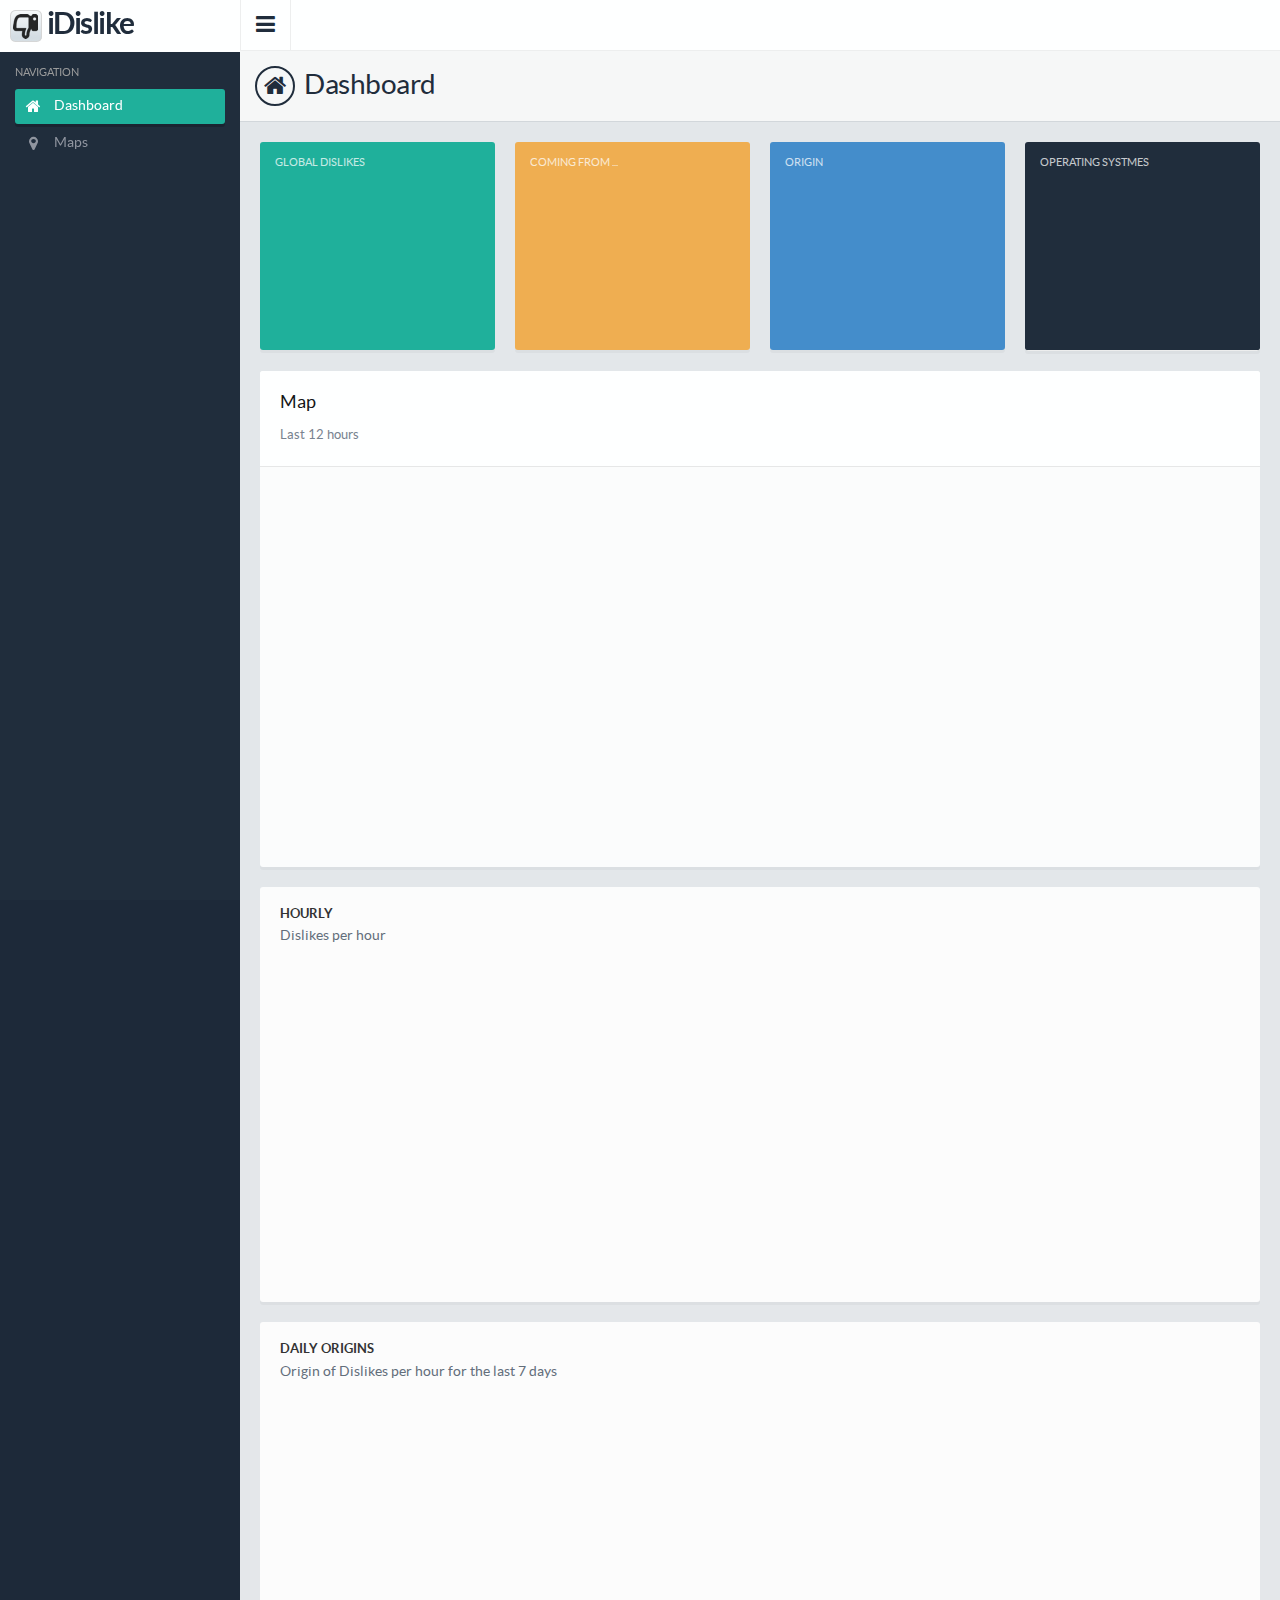
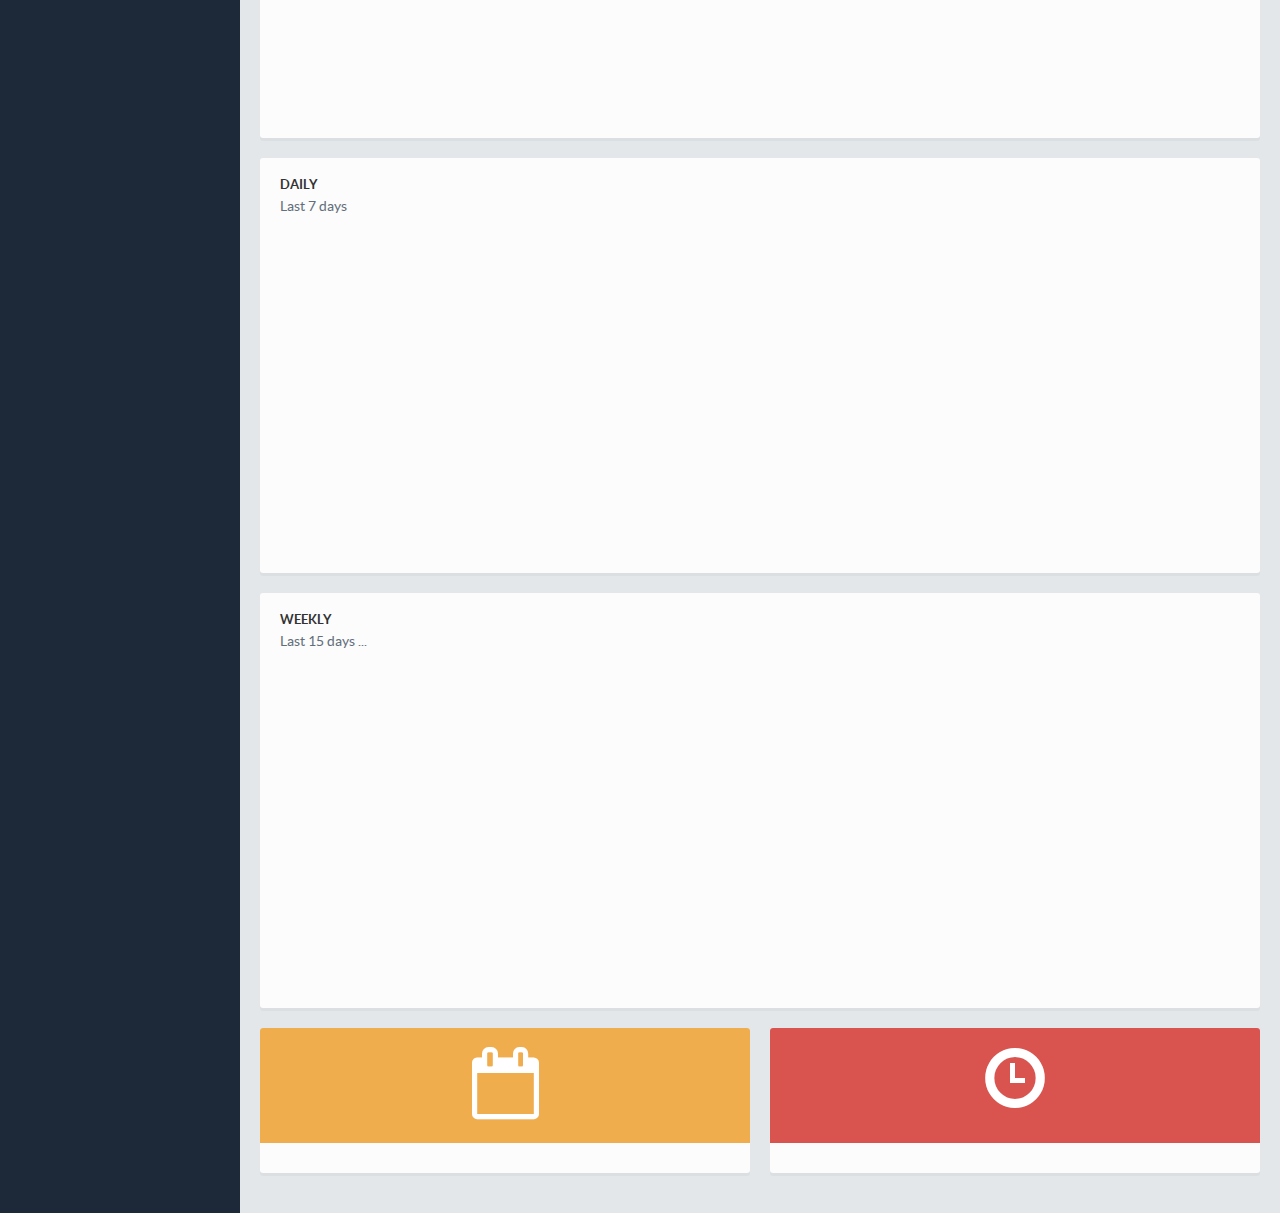
==== index.html @ c97cfef7 "init project from existing version" ====
<!DOCTYPE html>
<html lang="en">
<head>
  <meta charset="utf-8">
  <meta name="viewport" content="width=device-width, initial-scale=1.0, maximum-scale=1.0">
    <meta http-equiv="Expires" content="Tue, 01 Jan 2000 12:12:12 GMT">
    <meta http-equiv="Pragma" content="no-cache">
    <meta name="description" content="disklike bookmarklet"/>
    <meta name="keywords"
          content="blueminds, hatem zidi, freelance, @tom_z, facebook, dislike, bookmarklet"/>
    <meta http-equiv="Content-Type" content="text/html;charset=utf-8"/>
    <meta name="author" content="hatem zidi, hatem.zidi@gmail.com"/>
  <link rel="shortcut icon" href="/favicon.ico" type="image/ico">

  <title>iDislike Admin</title>

  <link href="css/style.default.css" rel="stylesheet">
  <link href="css/jquery.datatables.css" rel="stylesheet">
  <link href="css/sunriseSunset.css" rel="stylesheet">
  <link href="css/custom.css" rel="stylesheet">
  <link rel="stylesheet" href="http://cdn.oesmith.co.uk/morris-0.4.3.min.css">

  <!-- HTML5 shim and Respond.js IE8 support of HTML5 elements and media queries -->
  <!--[if lt IE 9]>
  <script src="js/html5shiv.js"></script>
  <script src="js/respond.min.js"></script>
  <![endif]-->
</head>

<body>

<!-- Preloader -->
<div id="preloader">
    <div id="status"><i class="fa fa-spinner fa-spin"></i></div>
</div>

<section>

  <div class="leftpanel">

    <div class="logopanel">
        <h1><img src="images/logo.png"/> iDislike</h1>
    </div><!-- logopanel -->

    <div class="leftpanelinner">

      <h5 class="sidebartitle">Navigation</h5>
      <ul class="nav nav-pills nav-stacked nav-bracket">
        <li class="active"><a href="index.html"><i class="fa fa-home"></i> <span>Dashboard</span></a></li>
        <li><a href="maps.html"><i class="fa fa-map-marker"></i> <span>Maps</span></a></li>
      </ul>

    </div><!-- leftpanelinner -->
  </div><!-- leftpanel -->

  <div class="mainpanel">

    <div class="headerbar">

      <a class="menutoggle"><i class="fa fa-bars"></i></a>

    </div><!-- headerbar -->

    <div class="pageheader">
      <h2><i class="fa fa-home"></i> Dashboard</h2>
    </div>

    <div class="contentpanel">

      <div class="row">

        <div class="col-sm-6 col-md-3">
          <div class="panel panel-success panel-stat">
            <div class="panel-heading">
              <div class="stat">
                <div class="row">
                  <div class="col-xs-12">
                      <small class="stat-label">Global Dislikes</small>
                    <div id="dislikes" class="counter"></div>
                  </div>
                </div><!-- row -->
              </div><!-- stat -->
            </div><!-- panel-heading -->
          </div><!-- panel -->
        </div><!-- col-sm-6 -->

        <div class="col-sm-6 col-md-3">
          <div class="panel panel-warning panel-stat">
            <div class="panel-heading">
              <div class="stat">
                <div class="row">
                  <div class="col-xs-12">
                      <small class="stat-label">Coming from ...</small>
                    <div id="referrers" class="counter"></div>
                  </div>
                </div><!-- row -->
              </div><!-- stat -->

            </div><!-- panel-heading -->
          </div><!-- panel -->
        </div><!-- col-sm-6 -->

       <!-- <div class="col-sm-6 col-md-3">
          <div class="panel panel-primary panel-stat">
            <div class="panel-heading">

              <div class="stat">
                <div class="row">
                  <div class="col-xs-12">
                      <small class="stat-label">Browsers</small>
                      <div id="browsers" class="counter"></div>
                  </div>
                </div>&lt;!&ndash; row &ndash;&gt;

              </div>&lt;!&ndash; stat &ndash;&gt;

            </div>&lt;!&ndash; panel-heading &ndash;&gt;
          </div>&lt;!&ndash; panel &ndash;&gt;
        </div>&lt;!&ndash; col-sm-6 &ndash;&gt;-->

        <div class="col-sm-6 col-md-3">
          <div class="panel panel-primary panel-stat">
            <div class="panel-heading">

              <div class="stat">
                <div class="row">
                  <div class="col-xs-12">
                    <small class="stat-label">Origin</small>
                    <div id="origins" class="counter"></div>
                  </div>
                </div><!-- row -->

              </div><!-- stat -->

            </div><!-- panel-heading -->
          </div><!-- panel -->
        </div><!-- col-sm-6 -->


        <div class="col-sm-6 col-md-3">
          <div class="panel panel-dark panel-stat">
            <div class="panel-heading">

              <div class="stat">
                <div class="row">
                  <div class="col-xs-12">
                    <small class="stat-label">Operating Systmes</small>
                      <div id="os" class="counter"></div>
                  </div>
                </div><!-- row -->

              </div><!-- stat -->

            </div><!-- panel-heading -->
          </div><!-- panel -->
        </div><!-- col-sm-6 -->
      </div><!-- row -->


      <div class="row">
        <div class="col-sm-12 col-md-12 hidden-xs">
            <div class="panel panel-default">
                <div class="panel-heading">
                    <h4 class="panel-title">Map</h4>
                    <p class="mb15">Last 12 hours</p>
                </div><!-- panel-heading -->
                <div class="panel-body map">
                    <div class="row">
                        <div class="col-md-12">
                            <div id="gmap-marker" style="height: 400px"></div>
                        </div><!-- col-md-12 -->
                    </div><!-- row -->
                </div><!-- panel-body -->
            </div><!-- panel -->
        </div><!-- col-sm-12 -->
      </div><!-- row -->

      <div class="row">
        <div class="col-sm-12 col-md-12">
          <div class="panel panel-default">
            <div class="panel-body">
              <div class="row">
                <div class="col-sm-12">
                  <h5 class="subtitle mb5">Hourly</h5>
                  <p class="mb15">Dislikes per hour</p>
                  <div id="hourly" style="width: 100%; height: 300px; margin-bottom: 20px"></div>
                </div><!-- col-sm-12 -->
              </div><!-- row -->
            </div><!-- panel-body -->
          </div><!-- panel -->
        </div><!-- col-sm-9 -->
      </div><!-- row -->


      <div class="row">
        <div class="col-sm-12 col-md-12">
          <div class="panel panel-default">
            <div class="panel-body">
              <div class="row">
                <div class="col-sm-12">
                  <h5 class="subtitle mb5">Daily Origins</h5>
                  <p class="mb15">Origin of Dislikes per hour for the last 7 days</p>
                  <div id="origins_daily" style="width: 100%; height: 300px; margin-bottom: 20px"></div>
                </div><!-- col-sm-12 -->
              </div><!-- row -->
            </div><!-- panel-body -->
          </div><!-- panel -->
        </div><!-- col-sm-9 -->
      </div><!-- row -->

      <div class="row">
        <div class="col-sm-12 col-md-12">
          <div class="panel panel-default">
            <div class="panel-body">
              <div class="row">
                <div class="col-sm-12">
                  <h5 class="subtitle mb5">Daily</h5>
                  <p class="mb15">Last 7 days</p>
                  <div id="daily" style="width: 100%; height: 300px; margin-bottom: 20px"></div>
                </div><!-- col-sm-12 -->
              </div><!-- row -->
            </div><!-- panel-body -->
          </div><!-- panel -->
        </div><!-- col-sm-9 -->
      </div><!-- row -->

      <div class="row">
          <div class="col-sm-12 col-md-12">
              <div class="panel panel-default">
                  <div class="panel-body">
                      <div class="row">
                          <div class="col-sm-12">
                              <h5 class="subtitle mb5">Weekly</h5>
                              <p class="mb15">Last 15 days ...</p>
                              <div id="weekly" style="width: 100%; height: 300px; margin-bottom: 20px"></div>
                          </div><!-- col-sm-12 -->
                      </div><!-- row -->
                  </div><!-- panel-body -->
              </div><!-- panel -->
          </div><!-- col-sm-9 -->
      </div><!-- row -->



      <div class="row">
          <div class="col-lg-12">
          <div class="row">
            <div class="col-xs-6">
              <div class="panel panel-warning panel-alt widget-today">
                <div class="panel-heading text-center">
                  <i class="fa fa-calendar-o"></i>
                </div>
                <div class="panel-body text-center">
                  <h3 class="today date"></h3>
                </div><!-- panel-body -->
              </div><!-- panel -->
            </div>

            <div class="col-xs-6">
              <div class="panel panel-danger panel-alt widget-time">
                <div class="panel-heading text-center">
                  <i class="glyphicon glyphicon-time"></i>
                </div>
                <div class="panel-body text-center">
                  <h3 class="today time"></h3>
                </div><!-- panel-body -->
              </div><!-- panel -->
            </div>
          </div>
        </div><!-- col-sm-6 -->

      </div>

    </div><!-- contentpanel -->

  </div><!-- mainpanel -->

</section>


<script src="js/jquery-1.10.2.min.js"></script>
<script src="js/jquery-migrate-1.2.1.min.js"></script>
<script src="js/bootstrap.min.js"></script>
<script src="js/modernizr.min.js"></script>
<script src="js/jquery.sparkline.min.js"></script>
<script src="js/toggles.min.js"></script>
<script src="js/retina.min.js"></script>
<script src="js/jquery.cookies.js"></script>

<script src="js/flot/flot.min.js"></script>
<script src="js/flot/flot.resize.min.js"></script>
<script src="js/morris.min.js"></script>
<script src="js/raphael-2.1.0.min.js"></script>

<script src="js/jquery.datatables.min.js"></script>
<script src="js/chosen.jquery.min.js"></script>

<script type="text/javascript" src="http://maps.google.com/maps/api/js?v=3.exp&sensor=true"></script>
<script src="js/jquery.ui.map.full.min.js"></script>
<script src="js/sunriseSunset/SunriseSunset.js"></script>
<script src="js/sunriseSunset/SunriseSunsetLayer.js"></script>

<script src="js/moment.min.js"></script>


<script src="js/backend.js"></script>
<script src="js/custom.js"></script>
<script> getMap(true) </script>
<!--<script src="js/dashboard.js"></script>-->


</body>
</html>
---- css/style.default.css ----
/*
Created by: @themepixels
URL: http://themepixels.com/
*/

@import url('bootstrap.min.css');
@import url('bootstrap-override.css');
@import url('jquery-ui-1.10.3.css');
@import url('font-awesome.min.css');
@import url('animate.min.css');
@import url('animate.delay.css');
@import url('toggles.css');
@import url('chosen.css');
@import url('lato.css');

body {
   background: #1d2939;
   font-family: 'LatoRegular', 'Lucida Grande', 'Lucida Sans Unicode', Helvetica, sans-serif !important;
   line-height: 21px;
   color: #636e7b;
   overflow: hidden;
}

body.notfound,
body.signin {
   background: #e4e7ea;
}

input,select,textarea {
   font-family: 'LatoRegular', 'Lucida Grande', 'Lucida Sans Unicode', Helvetica, sans-serif !important;
	color: #636e7b;
}

a:focus, a:active { outline: none; }

h1,h2,h3,h4,h5 {
   font-family: 'LatoRegular', 'Lucida Grande', 'Lucida Sans Unicode', Helvetica, sans-serif;
}

strong {
	font-family: 'LatoBold';
	font-weight: normal;
}

/* preloader */
#preloader {
   position: fixed;
   top: 0;
   left: 0;
   width: 100%;
   height: 100%;
   background-color: #e4e7ea; 
   z-index: 10000; 
}

#status {
   width: 30px;
   height: 30px;
   position: absolute;
   left: 50%; 
   top: 50%;
   margin: -15px 0 0 -15px;
   font-size: 32px;
}

/* signin */




/***** HEADER PANEL *****/
/************************/

.headerbar {
   border-left: 1px solid #eee;
   background: #fff;
}

.headerbar::after {
   clear: both;
   display: block;
   content: '';
}

.menutoggle {
   float: left;
   width: 50px;
   height: 50px;
   font-size: 22px;
   padding: 14px 0 0 15px;
   cursor: pointer;
   float: left;
   color: #1d2939;
   border-right: 1px solid #eee;
   -moz-transition: all 0.2s ease-out 0s;
   -webkit-transition: all 0.2s ease-out 0s;
   transition: all 0.2s ease-out 0s;
}

.menutoggle:hover {
	color: #1d2939;
}

.menutoggle:hover {
	background-color: #f7f7f7;
}

.searchform input {
   width: 250px;
   background: #fff url(../images/icon-search.png) no-repeat 95% center;
   float: left;
   padding: 18px 20px;
   border: 0;
   border-right: 1px solid #eee;
   -moz-border-radius: 0;
   -webkit-border-radius: 0;
   border-radius: 0;
   height: 50px;
   font-size: 14px;
}

.searchform input:focus {
	-moz-box-shadow: none;
	-webkit-box-shadow: none;
	box-shadow: none;
	border-color: #ddd;
}

.header-right {
   float: right;
}

.headermenu {
   list-style: none;   
}

.headermenu > li {
   display: inline-block;
   float: left;
	border-left: 1px solid #eee;
	position: relative;
}

.headermenu .dropdown-toggle {
   padding: 12px 10px;
   border-color: #fff;
	background: #fff;
	-moz-border-radius: 0;
	-webkit-border-radius: 0;
	border-radius: 0;
	border: 0;
}

.headermenu .dropdown-toggle:hover,
.headermenu .dropdown-toggle:focus,
.headermenu .dropdown-toggle:active,
.headermenu .dropdown-toggle.active,
.headermenu .open .dropdown-toggle.dropdown-toggle {
   background: #f9f9f9;
   color: #333;
   -moz-box-shadow: none;
   -webkit-box-shadow: none;
   box-shadow: none;
}

.headermenu .dropdown-toggle img {
   vertical-align: middle;
   margin-right: 5px;
   width: 26px;
   -moz-border-radius: 50px;
   -webkit-border-radius: 50px;
   border-radius: 50px;
}

.headermenu .dropdown-toggle .caret {
   margin-left: 5px;
}

.headermenu .dropdown-menu {
   border: 0;
   margin-top: 0px;
	margin-right: -1px;
   -moz-border-radius: 2px 0 2px 2px;
   -webkit-border-radius: 2px 0 2px 2px;
   border-radius: 2px 0 2px 2px;
   -moz-box-shadow: 3px 3px 0 rgba(12,12,12,0.05);
   -webkit-box-shadow: 3px 3px 0 rgba(12,12,12,0.05);
   box-shadow: 3px 3px 0 rgba(12,12,12,0.05);
   padding: 5px;
}

.headermenu .dropdown-menu:after {
    border-bottom: 6px solid #1d2939;
    border-left: 6px solid transparent;
    border-right: 6px solid transparent;
    content: "";
    display: inline-block;
    right: 95px;
    position: absolute;
    top: -6px;
}

.headermenu .dropdown-menu li {
   display: block;
   margin: 0;
   float: none;
	background: none;
	padding: 15px 5px;
}

.headermenu .dropdown-menu-usermenu li {
	padding: 0;
}

.headermenu .dropdown-menu li a {
   color: #94989d;
   font-size: 13px;
   padding: 7px 10px;
   -moz-border-radius: 2px;
   -webkit-border-radius: 2px;
   border-radius: 2px;
   -moz-transition: all 0.2s ease-out 0s;
	-webkit-transition: all 0.2s ease-out 0s;
	transition: all 0.2s ease-out 0s;
}

.headermenu .dropdown-menu li a:hover {
   background: #1caf9a;
   color: #fff;
}

.headermenu .dropdown-menu li i {
   font-size: 11px;
   margin-right: 5px;
}

.headermenu .dropdown-menu-head {
   padding: 0;
   min-width: 300px;
}

.headermenu .tp-icon {
   padding: 12px 15px;
	height: 50px;
   font-size: 16px;
	background: #fff;
	color: #333;
	border-color: #fff;
	-moz-transition: all 0.2s ease-out 0s;
	-webkit-transition: all 0.2s ease-out 0s;
	transition: all 0.2s ease-out 0s;
}

.headermenu .tp-icon + .dropdown-menu:after {
	right: 17px;
}

.headermenu .chat-icon {
   border-right: 0;
}

.headermenu .dropdown-menu-usermenu {
   background: #1d2939;
	min-width: 200px;
}

.headermenu .dropdown-menu-head ul {
   border: 1px solid #ddd;
   border-top: 0;
	padding: 0 10px;
}

.headermenu .dropdown-menu-head li a {
   color: #333;
   padding: 0;
   opacity: 1;
}

.headermenu .dropdown-menu-head li a:hover {
   background: none;
   color: #428BCA;
	text-decoration: none;
}

.headermenu .btn-group {
	margin-bottom: 0;
}

.dropdown-list li {
   padding: 15px;
   overflow: hidden;
   border-bottom: 1px solid #eee;
}

.dropdown-list li:last-child {
   border-bottom: 0;
}

.dropdown-list .thumb {
   width: 36px;
   float: left;
}

.dropdown-list .thumb img {
   width: 100%;
   display: block;
   vertical-align: middle;
}

.dropdown-list .desc {
   margin-left: 45px;
   display: block;
}

.dropdown-list .desc h5 {
   font-size: 13px;
   margin-top: 7px;
}

.dropdown-list li:last-child {
	padding: 7px 5px;
}

.dropdown-list li .badge {
   float: right;
}

.user-list {
   width: 300px;
}

.gen-list li a {
   display: block;
}

.gen-list li a:hover {
   color: #333 !important;
   text-decoration: none;
}

.gen-list li .name {
	font-size: 13px;
   font-family: 'LatoBold','Lucida Grande', 'Lucida Sans Unicode', Helvetica, sans-serif;
   line-height: 21px;
   display: block;
}

.gen-list li .msg {
   font-size: 11px;
   line-height: normal;
   color: #999;
   display: block;
}


/***** LEFT PANEL *****/
/**********************/

.leftpanel {
   width: 240px;
   position: absolute;
   top: 0;
   left: 0;
}

.sticky-leftpanel {
   position: fixed;
   height: 100%;
   overflow-y: auto;
}

.logopanel {
   padding: 10px;
   background: #fff;
}

.logopanel h1 {
   font-size: 30px;
   font-family: 'LatoBold', 'Lucida Grande', 'Lucida Sans Unicode', Helvetica, sans-serif;
   letter-spacing: -1.5px;
   color: #1d2939;
	line-height: 30px;
	margin: 0;
}

.logopanel h1 span {
   color: #1caf9a;
}

.leftpanelinner {
   padding: 5px 15px;
}

.leftpanel .searchform {
   display: none;
}

.leftpanel .searchform::after {
   content: '';
   display: block;
   clear: both;
}

.leftpanel .searchform input {
   padding: 10px;
   height: auto;
   width: 100%;
   margin: 5px 0 20px 0;
   -moz-border-radius: 2px;
   -webkit-border-radius: 2px;
   border-radius: 2px;
}

.leftpanel .userlogged {
   margin: 0;
   padding: 0;
   padding-bottom: 15px;
   margin-bottom: 15px;
   border-bottom: 1px solid rgba(255,255,255,0.1);
   display: none;
}

.leftpanel .userlogged .media-object {
   width: 40px;
   -moz-border-radius: 100px;
   -webkit-border-radius: 100px;
   border-radius: 100px;
   float: left;
   border: 2px solid #1CAF9A;
   padding: 2px;
   margin-left: 2px;
}

.leftpanel .userlogged .media-body {
   margin-left: 50px;
   color: #ccc;
}

.leftpanel .userlogged .media-body h4 {
   font-size: 15px;
   margin: 0;
}

.leftpanel .userlogged .media-body span {
   font-style: italic;
   font-size: 11px;
   opacity: 0.5;
}

.sidebartitle {
   font-size: 11px;
   text-transform: uppercase;
   color: #999;
   margin-bottom: 10px;
}

.nav-bracket > li > a {
   color: #8f939e;
   padding: 7px 10px;
}

.nav-bracket > li > a:hover,
.nav-bracket > li > a:active {
   background-color: #fff;
	color: #1d2939;
	-moz-box-shadow: 0 3px 0 rgba(0,0,0,0.2);
	-webkit-box-shadow: 0 3px 0 rgba(0,0,0,0.2);
	box-shadow: 0 3px 0 rgba(0,0,0,0.2);
}

.nav-bracket > li.nav-parent > a {
   background: transparent url(../images/plus-white.png) no-repeat 96% center; 
}

.nav-bracket > li.nav-parent > a:hover {
   background-color: #fff;
	background-image: url(../images/plus.png);
}


.nav-bracket > li.nav-active > a {
   background-color: #fff;
   background-image: url(../images/minus.png);
	color: #1d2939;
	-moz-box-shadow: 0 3px 0 rgba(0,0,0,0.2);
	-webkit-box-shadow: 0 3px 0 rgba(0,0,0,0.2);
	box-shadow: 0 3px 0 rgba(0,0,0,0.2);
}

.nav-bracket > li.nav-active > a:hover {
	background-image: url(../images/minus.png);
}


.nav-bracket > li.active > a,
.nav-bracket > li.active > a:hover,
.nav-bracket > li.active > a:focus {
   background-color: #1caf9a;
   color: #fff;
}

.nav-bracket > li.active > a {
	-moz-box-shadow: 0 3px 0 rgba(0,0,0,0.2);
	-webkit-box-shadow: 0 3px 0 rgba(0,0,0,0.2);
	box-shadow: 0 3px 0 rgba(0,0,0,0.2);
}

.nav-bracket > li.nav-parent.active > a {
   background-image: url(../images/plus.png); 
}

.nav-bracket > li.nav-active.active > a {
   background-image: url(../images/minus.png); 
}

.nav-bracket > li.nav-active.active > a:hover {
   background-image: url(../images/minus.png); 
}

.nav-bracket li .fa,
.nav-bracket li .glyphicon {
   font-size: 16px;
   vertical-align: middle;
   margin-right: 10px;
   width: 16px;
   text-align: center;
}

.nav-bracket .children {
   list-style: none;
   display: none;
   margin: 5px 0;
	padding: 0;
}

.nav-bracket .children > li > a {
   color: #94989d;
   font-size: 13px;
   display: block;
   padding: 5px 20px 5px 27px;
   -moz-transition: all 0.2s ease-out 0s;
	-webkit-transition: all 0.2s ease-out 0s;
	transition: all 0.2s ease-out 0s;
}

.nav-bracket .children > li > a:hover,
.nav-bracket .children > li > a:active,
.nav-bracket .children > li > a:focus {
   text-decoration: none;
   color: #1caf9a;
}

.nav-bracket .children > li .fa {
   font-size: 12px;
   opacity: 0.5;
   margin-right: 5px;
   text-align: left;
   width: auto;
   vertical-align: baseline;
}

.nav-bracket .children > li.active > a {
   color: #1caf9a;
}

.nav-bracket .children ul {
   margin-left: 12px;
   border: 0;
}

.infosummary {
   margin-top: 30px;
}

.infosummary ul {
   padding: 0;
   margin: 20px 0 0;
   list-style: none;
   border-top: 1px solid rgba(255,255,255,0.05);
}

.infosummary li {
   padding: 10px 0;
   border-bottom: 1px solid rgba(255,255,255,0.05);
}

.infosummary li:after {
   clear: both;
   display: block;
   content: '';
}

.infosummary .datainfo {
   float: left;
   line-height: normal;
}

.infosummary .datainfo h4 {
   margin: 0;
   font-size: 16px;
   color: #fff;
   opacity: 0.7;
}

.infosummary span {
   font-size: 11px;
   line-height: normal;
   text-transform: uppercase;
   font-size: 10px;
   opacity: 0.4;
}

.infosummary .chart {
   float: right;
   margin-top: 5px;
   opacity: 0.6;
}



/***** MAIN PANEL *****/
/**********************/

.mainpanel {
   margin-left: 240px;
   background: #e4e7ea;
   min-height: 1000px;
}

.pageheader {
   padding: 15px;
   border-bottom: 1px solid #d3d7db;
   border-top: 1px solid #eee;
   background: #f7f7f7;
   position: relative;
}

.pageheader h2 {
   font-size: 28px;
   color: #1D2939;
   letter-spacing: -0.5px;
	margin: 0;
}

.pageheader .glyphicon,
.pageheader .fa {
   font-size: 24px;
   margin-right: 5px;
	padding: 6px 7px;
	border: 2px solid #1D2939;
	-moz-border-radius: 50px;
	-webkit-border-radius: 50px;
	border-radius: 50px;
}

.pageheader .fa.fa-pencil {
	padding: 6px 9px;
}

.pageheader .fa.fa-hand-o-up {
	padding: 6px 9px 6px 7px;
}

.pageheader .fa-file-o {
	padding: 6px 10px;
}

.pageheader .fa-user {
	padding: 6px 10px;
}

.pageheader .fa-file-text {
	padding: 6px 10px;`
}

.pageheader .fa-map-marker {
   padding: 6px 12px;
}

.pageheader .fa-dollar {
   padding: 6px 12px;
}

.pageheader .fa-clock-o {
   padding: 6px 8px;
}

.pageheader h2 span {
   font-size: 13px;
   text-transform: none;
   color: #999;
   font-style: italic;
   vertical-align: middle;
   letter-spacing: 0;
}

.pageheader h2 span::before {
   content: '/';
   margin: 0 10px 0 5px;
   color: #ccc;
}

.pageheader .breadcrumb-wrapper {
	position: absolute;
	top: 23px;
	right: 25px;
}

.pageheader .breadcrumb-wrapper .label {
	color: #999;
	text-transform: uppercase;
	font-size: 11px;
	font-weight: normal;
	display: inline-block;
}

.pageheader .breadcrumb {
	background: none;
	display: inline-block;
	padding: 0;
}

.pageheader .breadcrumb li {
	font-size: 12px;
}

.pageheader .breadcrumb li.active {
	color: #333;
}

.contentpanel {
   padding: 20px;
}

.contentpanel::after {
	clear: both;
	display: block;
	content: '';
}

form .form-group:last-child {
   margin-bottom: 0;
}

.row-pad-5 {
	margin-left: -5px;
	margin-right: -5px;
}

.row-pad-5 [class*="col-lg"],
.row-pad-5 [class*="col-md"],
.row-pad-5 [class*="col-sm"] {
	padding-left: 5px;
	padding-right: 5px;
	margin-bottom: 10px;
}

.subtitle {
	font-size: 13px;
	text-transform: uppercase;
	color: #333;
	font-family: 'LatoBold';
	margin-bottom: 15px;
	margin-top: 0;
}

p {
	margin-bottom: 10px;
}


/***** DASHBOARD *****/
/*********************/

.panel-stat {
	background: none;
}

.panel-stat .panel-heading {
	padding: 15px;
	-moz-border-radius: 3px;
	-webkit-border-radius: 3px;
	border-radius: 3px;
}

.panel-stat .stat {
	color: #fff;
	max-width: 250px;
}

.panel-stat .stat img {
	text-align: center;
}

.panel-stat i {
	font-size: 30px;
	border: 1px solid #fff;
	padding: 15px;
	border-radius: 50px;
	opacity: 0.5;
}

.panel-stat .stat-label {
	text-transform: uppercase;
	font-size: 11px;
	opacity: 0.75;
	display: block;
	line-height: normal;
	margin-bottom: 2px;
}

.panel-stat h1 {
	margin: 0;
	line-height: 36px;
	font-family: 'Helvetica Neue', sans-serif;
	font-size: 38px;
}

.panel-stat h4 {
	margin: 0;
	font-family: 'Helvetica Neue', sans-serif;
}

.sublabel {
	display: block;
	font-size: 12px;
	margin-bottom: 2px;
}

.dashboard-datatable .dataTables_filter {
	float: left;
}


/***** FORM STYLES *****/
/***********************/


.ckbox,
.rdio {
	position: relative;
}

.ckbox input[type="checkbox"],
.rdio input[type="radio"] {
	opacity: 0;
}

.ckbox label,
.rdio label {
	padding-left: 10px;
	cursor: pointer;
	margin-bottom: 7px !important;
}

.ckbox label:before {
	width: 18px;
	height: 18px;
	position: absolute;
	top: 1px;
	left: 0;
	content: '';
	display: inline-block;
	-moz-border-radius: 2px;
	-webkit-border-radius: 2px;
	border-radius: 2px;
	border: 1px solid #bbb;
	background: #fff;
}

.ckbox input[type="checkbox"]:disabled + label  {
	color: #999;
}

.ckbox input[type="checkbox"]:disabled + label:before  {
	background-color: #eee;
}

.ckbox input[type="checkbox"]:checked + label::after  {
	font-family: 'FontAwesome';
	content: "\F00C";
	position: absolute;
	top: 0;
	left: 3.5px;
	display: inline-block;
	font-size: 11px;
	width: 16px;
	height: 16px;
	color: #fff;
}

.ckbox-default input[type="checkbox"]:checked + label:before {
	border-color: #999;
}

.ckbox-default input[type="checkbox"]:checked + label::after {
	color: #333;
}

.ckbox-primary input[type="checkbox"]:checked + label:before {
	border-color: #357EBD;
	background-color: #428BCA;
}

.ckbox-warning input[type="checkbox"]:checked + label:before {
	border-color: #EEA236;
	background-color: #F0AD4E;
}

.ckbox-success input[type="checkbox"]:checked + label:before {
	border-color: #1CAF9A;
	background-color: #1CAF9A;
}

.ckbox-danger input[type="checkbox"]:checked + label:before {
	border-color: #D43F3A;
	background-color: #D9534F;
}

.rdio label:before {
	width: 18px;
	height: 18px;
	position: absolute;
	top: 1px;
	left: 0;
	content: '';
	display: inline-block;
	-moz-border-radius: 50px;
	-webkit-border-radius: 50px;
	border-radius: 50px;
	border: 1px solid #bbb;
	background: #fff;
}

.rdio input[type="radio"]:disabled + label  {
	color: #999;
}

.rdio input[type="radio"]:disabled + label:before  {
	background-color: #eee;
}

.rdio input[type="radio"]:checked + label::after  {
	content: '';
	position: absolute;
	top: 5px;
	left: 4px;
	display: inline-block;
	font-size: 11px;
	width: 10px;
	height: 10px;
	background-color: #444;
	-moz-border-radius: 50px;
	-webkit-border-radius: 50px;
	border-radius: 50px;
}

.rdio-default input[type="radio"]:checked + label:before {
	border-color: #999;
}

.rdio-primary input[type="radio"]:checked + label:before {
	border-color: #428BCA;
}

.rdio-primary input[type="radio"]:checked + label::after {
	background-color: #428BCA;
}

.rdio-warning input[type="radio"]:checked + label:before {
	border-color: #F0AD4E;
}

.rdio-warning input[type="radio"]:checked + label::after {
	background-color: #F0AD4E;
}

.rdio-success input[type="radio"]:checked + label:before {
	border-color: #1CAF9A;
}

.rdio-success input[type="radio"]:checked + label::after {
	background-color: #1CAF9A;
}

.rdio-danger input[type="radio"]:checked + label:before {
	border-color: #D9534F;
}

.rdio-danger input[type="radio"]:checked + label::after {
	background-color: #D9534F;
}


pre {
	font-size: 12px;
	color: #C7254E;
	border: 1px solid #ddd;
	padding: 8px;
	-moz-border-radius: 2px;
	-webkit-border-radius: 2px;
	border-radius: 2px;
	background: #fff;
}

label.error {
	color: #B94A48;
	margin-top: 2px;
}

.asterisk {
	color: #D9534F;
}

div.error {
	margin-bottom: 20px;
	display: none;
	position: relative;
}

div.error label.error {
	display: block;
	padding-left: 25px;
	position: relative;
}

div.error label.error:before {
	font-family: 'Glyphicons Halflings';
	content: '\e101';
	position: absolute;
	top: -2px;
	left: 0;
	font-size: 16px;
	color: #D9534F;
	display: inline-block;
}


/***** FORM WIZARD STYLES *****/
/**************************/


.basic-wizard .nav li a {
	background: #e4e7ea;
	border-bottom: 1px solid #ccc;
	color: #4A535E;
	border-right: 1px solid #ccc;
	-moz-border-radius: 0;
	-webkit-border-radius: 0;
	border-radius: 0;
	opacity: 0.75;
}

.basic-wizard .nav li:last-child a {
	border-right: 0;
}

.basic-wizard .nav li a:hover {
	background-color: #f7f7f7;
	opacity: 1;
}

.basic-wizard .nav li.active a,
.basic-wizard .nav li.active a:focus,
.basic-wizard .nav li.active a:active {
	background: #fcfcfc;
	border-bottom-color: #fcfcfc;
	color: #333;
	opacity: 1;
}

.basic-wizard ul li a span {
	font-family: 'LatoBold', sans-serif;
}

.basic-wizard .pager {
	margin: 0;
	border-top: 1px solid #ddd;
	background: #f7f7f7;
	padding: 10px;
}

.basic-wizard .pager li a {
	-moz-border-radius: 2px;
	-webkit-border-radius: 2px;
	border-radius: 2px;
	border-color: #357EBD;
	background-color: #428BCA;
	color: #fff;
}

.basic-wizard .pager li a:hover {
	background-color: #3276B1;
	border-color: #285E8E;
}

.basic-wizard .pager li.disabled a {
	background: #eee;
	color: #999;
	border-color: #ccc;
}

.basic-wizard .progress {
	height: 12px;
	-moz-border-radius: 2px;
	-webkit-border-radius: 2px;
	border-radius: 2px;
}

.basic-wizard .nav-disabled-click li a:hover,
.basic-wizard .nav-disabled-click li a:active,
.basic-wizard .nav-disabled-click li a:focus {
	background-color: #E4E7EA;
	opacity: 0.75;
	color: #4A535E;
	cursor: default;
}

.basic-wizard .nav-disabled-click li.active a:hover,
.basic-wizard .nav-disabled-click li.active a:active,
.basic-wizard .nav-disabled-click li.active a:focus {
	background: #fcfcfc;
	color: #333;
	opacity: 1;
}

.basic-wizard .tab-content {
	-moz-box-shadow: none;
   -webkit-box-shadow: none;
   box-shadow: none;
	-moz-border-radius: 0;
	-webkit-border-radius: 0;
	border-radius: 0;
}
}

.tab-pane::after {
	clear: both;
	display: block;
	content: '';
}


/***** UI ELEMENTS *****/
/***********************/

.btn-demo::after {
   clear: both;
   display: block;
   content: '';
}

.btn-demo .btn {
	float: left;
	margin: 0 10px 10px 0;
}

.fonticon-list {
	list-style: none;
	margin: 20px 0;
	padding: 0;
}

.fontawesome-list {
	list-style: none;
	padding: 0;
}

.fonticon-list li,
.fontawesome-list li {
	display: block;
	margin-bottom: 5px;
}

.fonticon-list li span,
.fontawesome-list li span {
	color: #333;
	vertical-align: middle;
	margin-right: 8px;
	min-width: 20px;
}

.tooltip-example .btn,
.popover-example .btn {
	margin: 0 5px 5px 0;
}

.tooltipflot {
	background-color: rgba(0,0,0,0.75);
	font-size: 11px;
	color: #fff;
	padding: 3px 10px;
	-moz-border-radius: 2px;
	-webkit-border-radius: 2px;
	border-radius: 2px;
}

.jqstooltip{ 
   min-height: 25px;
	border: 0;
	min-width: 30px;
	height: auto !important;
	width: auto !important;
}

.tinystat {
	display: inline-block;
}

.tinystat .chart,
.tinystat .datainfo {
	display: inline-block;
	vertical-align: middle;
}

.tinystat .chart {
	margin-right: 5px;
}

.tinystat .text-muted {
	text-transform: uppercase;
	font-size: 10px;
}

.tinystat h4 {
	margin: 0;
	color: #333;
	font-family: 'LatoBold';
	line-height: normal;
	font-size: 16px;
}

.widget-quick-status-post .nav-tabs > li > a {
	-moz-border-radius: 0;
	-webkit-border-radius: 0;
	border-radius: 0;
}

.widget-quick-status-post .panel-body {
	padding: 0;
}

.widget-messaging .panel-btns .panel-edit {
	padding: 15px 17px;
	opacity: 0.5;
	font-size: 24px;
	margin-top: -18px;
	margin-right: -20px;
	position: relative;
}

.widget-messaging .panel-btns .panel-edit:hover {
	opacity: 1;
}

.widget-messaging .panel-body {
	padding: 0;
}

.widget-messaging ul {
	list-style: none;
	padding: 0;
	margin: 0;
}

.widget-messaging ul li {
	padding: 15px;
	border-top: 1px solid #eee;
	background-color: #fff;
}

.widget-messaging ul li:hover {
	background-color: #fcfcfc;
}

.widget-messaging ul li:first-child {
	border-top: 0;
}

.widget-messaging .sender {
	font-size: 13px;
	color: #333;
	margin: 0;
	font-family: 'LatoBold';
	line-height: normal;
}

.widget-messaging ul li small {
	line-height: normal;
}

.widget-today .panel-heading,
.widget-time .panel-heading {
	height: 115px;
}

.widget-today .glyphicon,
.widget-today .fa {
	font-size: 72px;
	color: #fff;
	opacity: 1;
}

.widget-time .glyphicon,
.widget-time .fa {
	font-size: 60px;
	color: #fff;
	opacity: 1;
}
.widget-today .today,
.widget-time .today {
	line-height: normal;
	margin: 0;
	color: #333;
	font-family: 'LatoBold';
	font-size: 20px;
}

.widget-photoday .panel-body {
	padding: 0;
}

.widget-photoday .photoday img {
	width: 100%;
	display: block;
	-moz-border-radius: 3px 3px 0 0;
	-webkit-border-radius: 3px 3px 0 0;
	border-radius: 3px 3px 0 0;
}

.widget-photoday .photo-details {
	padding: 15px;
}

.widget-photoday .photo-title {
	color: #333;
	font-size: 16px;
	margin: 0;
	font-family: 'LatoBold';
	line-height: normal;
}

.widget-photoday .photo-details small {
	display: block;
}

.widget-photoday .photo-meta {
	list-style: none;
	padding: 0;
	margin: 0;
	border-top: 1px solid #e3e3e3;
	background-color: #f7f7f7;
}

.widget-photoday .photo-meta li {
	display: table-cell;
	width: 1%;
	text-align: center;
	border-left: 1px solid #e3e3e3;
}

.widget-photoday .photo-meta li:first-child {
	border-left: 0;
}

.widget-photoday .photo-meta li a,
.widget-photoday .photo-meta li span {
	padding: 15px 10px;
	display: block;
	color: #999;
	font-size: 12px;
}

.widget-photoday .photo-meta li a:hover {
	color: #666;
	text-decoration: none;
}

.widget-bloglist .media {
	border-bottom: 1px solid #eee;
}

.widget-weather {
	overflow: hidden;
}

.widget-weather .panel-body {
	padding: 0;
	background-color: #1D2939;
}

.widget-weather .row {
	margin: 0;
}

.widget-weather .temp,
.widget-weather .weather {
	padding: 0;
}

.widget-weather .temp {
	background-color: #1CAF9A;
	color: #fff;
	padding: 10px 0;
}

.widget-weather .temp h1 {
	font-size: 60px;
	font-family: 'LatoLight';
}

.widget-weather .temp h1 span {
	width: 20px;
	height: 20px;
	display: inline-block;
	margin-left: -10px;
}

.widget-weather .temp h5 {
	text-transform: uppercase;
}

.widget-weather .weather-icon {
	color: #666;
	font-size: 60px;
	background-color: #fff;
	display: block;
	padding: 20px 0;
}

.widget-weather .weather > div {
	width: 50%;
	text-align: center;
	color: #fff;
	font-size: 14px;
	padding-top: 10px;
}

.widget-profile .panel-heading {
	position: relative;
}

.widget-profile .cover {
	position: absolute;
	top: 0;
	left: 0;
	height: 105px;
	overflow: hidden;
	-moz-border-radius: 3px 3px 0 0;
	-webkit-border-radius: 3px 3px 0 0;
	border-radius: 3px 3px 0 0;
}

.widget-profile .cover img {
	width: 100%;
	display: block;
}

.widget-profile .panel-body {
	position: relative;
	padding: 0;
}

.widget-profile-img {
	position: relative;
	margin-top: 30px;
	margin-left: 15px;
}

.widget-profile-title {
	background: #428BCA;
	margin-top: -55px;
	padding: 15px 0 15px 120px;
	color: #fff;
}

.widget-profile-title h4 {
	font-size: 18px;
	margin: 0;
	line-height: normal;
}

.widget-profile-title small {
	line-height: normal;
}

.widget-profile blockquote {
	font-size: 18px;
	border-left: 0;
	margin: 0;
	color: #555;
	padding: 15px;
}

.widget-profile-title .fa {
	margin-right: 7px;
}

.widget-profile .row {
	margin: 0;
}

.widget-profile .row > div {
	padding: 0;
}

.widget-profile .row > div > span {
	display: block;
	border-right: 1px solid rgba(255,255,255,0.15);
	font-size: 14px;
	padding: 15px 10px;
	text-transform: uppercase;
	background: #1D2939;
	color: #fff;
}

.widget-profile .row > div:first-child span {
	-moz-border-radius: 0 0 0 3px;
	-webkit-border-radius: 0 0 0 3px;
	border-radius: 0 0 0 3px;
}

.widget-profile .row > div:last-child span {
	border-right: 0;
	-moz-border-radius: 0 0 3px 0;
	-webkit-border-radius: 0 0 3px 0;
	border-radius: 0 0 3px 0;
}

/***** EMAIL *****/
/*****************/

.btn-compose-email {
   padding: 10px 0;
   margin-bottom: 20px;
}

.nav-email > li > a > .badge {
   margin-top: 2px;
}

.nav-email > li > a {
   color: #444;   
}

.nav-email > li > a > i {
   width: 16px;
   text-align: center;
   margin-right: 10px;
}

.nav-email > li > a:hover {
   background-color: #d8dcdf;
}

.table-email {
   -moz-box-shadow: none;
   -webkit-box-shadow: none;
   box-shadow: none;
   border-bottom: 1px solid #eee;
   margin: 0;
   background-color: #f7f7f7;
}

.table-email tr.unread td {
   background-color: #fff;
}

.table-email tbody > tr > td {
   vertical-align: middle;
}

.table-email tr:hover {
  background-color: #eee;
  cursor: pointer;
}

.table-email tr.selected td {
   background-color: #eee;
}

.table-email .ckbox {
   width: 18px;
   height: 19px;
}

.table-email .ckbox input[type="checkbox"]:checked + label:after {
   top: 2px;
}

.table-email .star {
   color: #ccc;
}

.table-email .star-checked {
   color: #F0AD4E;
}

.table-email td:first-child {
   width: 30px;
}

.table-email td:nth-child(2) {
   width: 30px;
}

.table-email .media {
   margin: 0;
   padding: 0;
}

.table-email .media-object {
   width: 35px;
}

.table-email .media h4 {
   margin: 0;
   font-size: 14px;
   line-height: normal;
   font-family: 'LatoBold', sans-serif;
}

.table-email .media-meta {
   font-size: 11px;
   color: #999;
}

.table-email .email-summary {
   margin: 2px 0 0 0;
}

.table-email .email-summary strong {
   color: #333;
}

.read-panel {
   margin-top: 10px;
   border-top: 1px solid #eee;
   padding-top: 20px;
}

.read-panel .media-object {
   width: 35px;
}

.read-panel .media h4 {
   margin: 2px 0 0 0;
   font-size: 14px;
   line-height: normal;
}

.read-panel .media-meta {
   font-size: 12px;
}

.email-subject {
   color: #333;
}


/***** TABLES *****/
/******************/

.dataTables_length .chosen-container {
	min-width: 75px;
}

.dataTables_length .chosen-container-single .chosen-single {
	padding-right: 0;
}

.table-action {
	text-align: center;
}

.table-action-hide a {
	opacity: 0;
}

.table-action a,
.table-action-hide a {
	display: inline-block;
	margin-right: 5px;
	color: #666;
}

.table-action a:hover,
.table-action-hide a:hover {
	color: #333;
}

.table-action a:last-child,
.table-action-hide a:last-child {
	margin-right: 0;
}

/***** PAGES *****/
/*****************/

.external-event {
	background: #428BCA;
	margin-bottom: 5px;
	padding: 6px 10px;
	color: #fff;
	font-size: 13px;
	-moz-border-radius: 3px;
	-webkit-border-radius: 3px;
	border-radius: 3px;
}


/* mediamanager */
.filemanager-options {
	list-style: none;
	margin: 0;
	padding: 0;
	margin-bottom: 20px;
	background: #fcfcfc;
	-moz-border-radius: 3px;
	-webkit-border-radius: 3px;
	border-radius: 3px;
	-moz-box-shadow: 0 3px 0 rgba(12,12,12,0.03);
   -webkit-box-shadow: 0 3px 0 rgba(12,12,12,0.03);
   box-shadow: 0 3px 0 rgba(12,12,12,0.03);
}

.filemanager-options li {
	display: inline-block;
	padding: 12px 15px;
	border-right: 1px solid #eee;
	font-size: 12px;
	color: #666;
}

.filemanager-options li a {
	color: #666;
}

.filemanager-options li a.disabled {
	opacity: 0.5;
	cursor: default;
}

.filemanager-options li a.disabled:hover {
	text-decoration: none;
}

.filemanager-options li i {
	font-size: 14px;
	margin-right: 5px;
	color: #444;
}

.filemanager-options .ckbox label {
	margin: 0 !important;
}

.filemanager-options .filter-type {
	float: right;
	border-right: 0;
	border-left: 1px solid #eee;
}

.filemanager-options .filter-type a {
	display: inline-block;
	margin-right: 10px;
}

.filemanager-options .filter-type a:last-child {
	margin-right: 0;
}

.filemanager-options .filter-type a:first-child {
	margin-left: 10px;
}

.filemanager-options .filter-type a.active {
	text-decoration: underline;
	color: #2A6496;
}

.filemanager .thmb {
	border: 1px solid #fcfcfc;
	background: #fcfcfc;
	-moz-border-radius: 3px;
	-webkit-border-radius: 3px;
	border-radius: 3px;
	padding: 10px;
	margin-bottom: 20px;
	position: relative;
	-moz-box-shadow: 0 3px 0 rgba(12,12,12,0.03);
   -webkit-box-shadow: 0 3px 0 rgba(12,12,12,0.03);
   box-shadow: 0 3px 0 rgba(12,12,12,0.03);
}

.filemanager .thmb.checked {
	border-color: #ccc;
}

.filemanager .thmb::after {
	clear: both;
	display: block;
	content: '';
}

.filemanager .ckbox {
	position: absolute;
	top: 15px;
	left: 15px;
	display: none;
}

.filemanager .fm-group {
	position: absolute;
	top: 15px;
	right: 15px;
	display: none;
}

.filemanager .fm-toggle {
	padding: 1px 4px;
	line-height: normal;
	background: #fff;
	-moz-border-radius: 2px;
	-webkit-border-radius: 2px;
	border-radius: 2px;
}

.filemanager .fm-menu {
	min-width: 120px;
}

.filemanager .fm-menu a {
	font-size: 12px;
	color: #333;
}

.filemanager .fm-menu i {
	margin-right: 7px;
	color: #999;
	width: 16px;
	font-size: 13px;
}

.filemanager .thmb-prev {
	background: #eee;
	overflow: hidden;
}

.filemanager .thmb-prev a {
	display: block;
}

.filemanager .fm-title {
	margin-bottom: 0;
	font-size: 13px;
}

.fm-sidebar {
	padding-left: 10px;
}

.fm-sidebar .subtitle a {
	color: #999;
	font-size: 11px;
}

.fm-sidebar .subtitle a:hover {
	text-decoration: none;
	color: #333;
}

.folder-list {
	list-style: none;
	padding: 0;
	margin: 0;
}

.folder-list li {
	display: block;
	border-bottom: 1px solid #ddd;
}

.folder-list li a {
	display: block;
	padding: 5px 0;
	color: #666;
}

.folder-list li a:hover {
	color: #333;
	text-decoration: none;
}

.folder-list li i {
	margin-right: 10px;
	width: 16px;
}

.fm-sidebar .tag-list {
	list-style: none;
	padding: 0;
	margin: 0;
}

.fm-sidebar .tag-list li {
	float: left;
	margin-right: 5px;
	margin-bottom: 5px;
}

.fm-sidebar .tag-list li a {
	display: block;
	padding: 2px 7px;
	font-size: 11px;
	background: #fcfcfc;
	-moz-border-radius: 3px;
	-webkit-border-radius: 3px;
	border-radius: 3px;
	color: #666;
}

.fm-sidebar .tag-list li a:hover {
	color: #fff;
	text-decoration: none;
	background: #428BCA;
}

/* profile */
.profile-name {
	margin: 0;
	margin-bottom: 10px;
	color: #333;
}

.profile-location,
.profile-position {
	font-size: 13px;
	margin-bottom: 3px;
}

.profile-location .fa,
.profile-position .fa {
	width: 16px;
	margin-right: 8px;
	text-align: center;
}

.profile-header {
	margin-bottom: 30px;
}

.profile-header .btn .fa {
	margin-right: 7px;
}

.profile-social-list {
	list-style: none;
	margin: 0;
	padding: 0;
}

.profile-social-list li {
	border-bottom: 1px solid #ddd;
	padding: 5px 0;
}

.profile-social-list li:first-child {
	padding-top: 0;
}

.profile-social-list li .fa {
	margin-right: 10px;
	width: 16px;
}

.activity-list {
	padding: 20px 10px;
}

.activity-list .act-media {
	border-bottom: 1px solid #eee;
}

.activity-list .act-thumb {
	width: 28px;
	vertical-align: middle;
}

.activity-list .act-media-body {
	line-height: 16px;
}

.activity-list .media-body p {
	line-height: 21px;
	font-size: 13px;
}

.activity-list .media-title {
	font-family: 'LatoBold';
	font-size: 15px;
	margin-bottom: 0;
}

.activity-list .blog-media {
	padding-bottom: 0;
}

.activity-list .blog-media .media-object {
	width: 120px;
	margin-right: 10px;
	margin-top: 5px;
}

.activity-list .blog-media .media-title {
	margin: 0;
}

.activity-list .img-single img {
	width: 50%;
}

.uploadphoto-list {
	list-style: none;
	padding: 0;
	margin: 0;
	margin-top: 20px;
}

.uploadphoto-list li {
	width: 20%;
	float: left;
}

.uploadphoto-list li a {
	display: block;
	margin-right: 5px;
}

.follower-list {
	padding: 10px;
}

.follower-list .media {
	border-bottom: 1px solid #eee;
}

.follower-list .btn .fa {
	margin-right: 5px;
}

.follower-list .media-object {
	margin-right: 10px;
	-moz-border-radius: 3px;
	-webkit-border-radius: 3px;
	border-radius: 3px;
}

.follower-name {
	color: #333;
	margin: 0;
	font-size: 18px;
	margin-bottom: 5px;
}

.events {
	padding: 10px;
}

.events .subtitle {
	margin-bottom: 20px;
}

.events .media-object {
	-moz-border-radius: 3px;
	-webkit-border-radius: 3px;
	border-radius: 3px;
}

.events-list {
	list-style: none;
	margin: 0;
	padding: 0;
}

.events-list .event-body {
	font-size: 13px;
}

.event-body small {
	display: block;
}

.event-body small .fa {
	margin-right: 5px;
	width: 14px;
	text-align: center;
}

.event-body p {
	margin-top: 10px;
}

.event-title {
	margin: 0;
	margin-bottom: 5px;
	font-size: 16px;
	font-family: 'LatoBold';
	line-height: normal;
}

/* bloglist */
.blog-item {
	background: #fcfcfc;
	margin-bottom: 20px;
	-moz-border-radius: 3px;
	-webkit-border-radius: 3px;
	border-radius: 3px;
	-moz-box-shadow: 0 3px 0 rgba(12,12,12,0.03);
   -webkit-box-shadow: 0 3px 0 rgba(12,12,12,0.03);
   box-shadow: 0 3px 0 rgba(12,12,12,0.03);
	position: relative;
}

.blog-img img {
	-moz-border-radius: 3px 3px 0 0;
	-webkit-border-radius: 3px 3px 0 0;
	border-radius: 3px 3px 0 0;
}

.blog-details {
	padding: 15px;
}

.blog-title {
	font-family: 'LatoBold';
	margin: 0;
	font-weight: normal;
}

.blog-title a {
	color: #333;
}

.blog-meta {
	list-style: none;
	padding: 0;
	margin: 0;
	margin-top: 10px;
}

.blog-meta::after {
	clear: both;
	display: block;
	content: '';
}

.blog-meta li {
	float: left;
	padding: 0 5px;
	border-right: 1px solid #ddd;
	line-height: normal;
	font-size: 11px;
	margin-bottom: 5px;
}

.blog-meta li:first-child {
	padding-left: 0;
}

.blog-meta li:last-child {
	padding-right: 0;
	border-right: 0;
}

.blog-summary {
	font-size: 13px;
}

.blog-summary p {
	margin: 10px 0;
}

.blog-summary .btn {
	margin-top: 10px;
}

.blog-quote .quote {
	margin: 0;
	font-size: 18px;
	line-height: 24px;
}

.blog-quote .quote a {
	padding: 15px;
	background: #1d2939;
	color: #dadfe6;
	display: block;
	-moz-border-radius: 2px;
	-webkit-border-radius: 2px;
	border-radius: 2px;
	text-align: center;
}

.blog-quote .quote a:hover {
	text-decoration: none;
	background: #2c394c;
}

.blog-quote .quote-author {
	display: block;
	font-family: 'LatoRegular';
	opacity: 0.5;
}

.blog-quote .blog-meta {
	margin-top: 3px;
}

.blog-video {
	-moz-border-radius: 3px 3px 0 0;
	-webkit-border-radius: 3px 3px 0 0;
	border-radius: 3px 3px 0 0;
	overflow: hidden;
	height: 0;
	padding-top: 30px;
	padding-bottom: 56.25%;
	position: relative;
}

.blog-video iframe {
	position: absolute;
	width: 100%;
	height: 100%;
	border: 0;
	top: 0;
	left: 0;
}

.blog-quote .quote-primary a {
	background-color: #428BCA;
}

.blog-quote .quote-primary a:hover {
	background-color: #357EBD;
}

.blog-quote .quote-success a {
	background-color: #1CAF9A;
	color: #fff;
}

.blog-quote .quote-success a:hover {
	background-color: #17A08C;
}

.blog-quote .quote-danger a {
	background-color: #D9534F;
	color: #fff;
}

.blog-quote .quote-danger a:hover {
	background-color: #D43F3A;
}

/* blog single */
.panel-blog .blog-img img {
	width: 100%;	
}

.blogsingle-title {
	font-family: 'LatoRegular';
	color: #333;
	margin: 0;
}

.blog-content {
	max-width: 975px;
}

.authorpanel {
	margin: 20px 0;
	border-top: 1px solid #ddd;
	border-bottom: 1px solid #ddd;
	padding: 20px 0;
}

.authorpanel::after {
	clear: both;
	display: block;
	content: '';
}

.authorpanel .media {
	padding: 0;
}

.authorpanel .media-object {
	margin-right: 15px;
	-moz-border-radius: 3px;
	-webkit-border-radius: 3px;
	border-radius: 3px;
}

.authorpanel p {
	margin-bottom: 0;
	font-size: 13px;
}

.blog-sidebar {
	font-size: 13px;
	padding-left: 5px;
	margin-top: 5px;
}

.sidebar-list {
	list-style: none;
	padding: 0;
	margin: 0;
}

.sidebar-list li {
	display: block;
	border-bottom: 1px solid #ddd;
}

.sidebar-list li a {
	padding: 7px 0;
	display: block;
}

.sidebar-list li i {
	display: inline-block;
	margin-right: 5px;
}

/* comment list */
.comment-list .media {
	border-bottom: 1px solid #ddd;
}

.comment-list .media-object {
	width: 60px;
	margin-right: 10px;
}

.comment-list h4 {
	margin: 0;
	color: #333;
	font-size: 16px;
}

.comment-list .media-body {
	font-size: 13px;
	position: relative;
}

.comment-list .reply {
	padding: 3px 8px;
	line-height: normal;
	-moz-border-radius: 2px;
	-webkit-border-radius: 2px;
	border-radius: 2px;
}

.comment-list .media-body p:last-child {
	margin-bottom: 0;
}

.comment-list .media-body .media:last-child {
	padding-bottom: 0;
	border-bottom: 0;
}

/* people directory */
.letter-list {
	list-style: none;
	padding: 0;
	margin: 0;
	-moz-box-shadow: 0 3px 0 rgba(12,12,12,0.03);
   -webkit-box-shadow: 0 3px 0 rgba(12,12,12,0.03);
   box-shadow: 0 3px 0 rgba(12,12,12,0.03);
}

.letter-list li {
	border-left: 1px solid #eee;
	display: table-cell;
	width: 1%;
}

.letter-list li:first-child {
	border-left: 0;
}

.letter-list li a {
	display: block;
	padding: 8px 0;
	text-align: center;
	text-transform: uppercase;
	background: #f7f7f7;
	-moz-transition: all 0.2s ease-out 0s;
	-webkit-transition: all 0.2s ease-out 0s;
	transition: all 0.2s ease-out 0s;
}

.letter-list li:first-child a {
	-moz-border-radius: 3px 0 0 3px;
	-webkit-border-radius: 3px 0 0 3px;
	border-radius: 3px 0 0 3px;
}

.letter-list li:last-child a {
	-moz-border-radius: 0 3px 3px 0;
	-webkit-border-radius: 0 3px 3px 0;
	border-radius: 0 3px 3px 0;
}

.letter-list li a:hover {
	color: #fff;
	background: #428BCA;
	text-decoration: none;
	-moz-border-radius: 3px;
	-webkit-border-radius: 3px;
	border-radius: 3px;
}

.people-item {
	background: #fcfcfc;
	padding: 20px;
	font-size: 13px;
	-moz-border-radius: 3px;
	-webkit-border-radius: 3px;
	border-radius: 3px;
	-moz-box-shadow: 0 3px 0 rgba(12,12,12,0.03);
   -webkit-box-shadow: 0 3px 0 rgba(12,12,12,0.03);
   box-shadow: 0 3px 0 rgba(12,12,12,0.03);
	margin-bottom: 20px;
}

.people-item .media {
	padding: 0;
}

.people-item .media-object {
	-moz-border-radius: 3px;
	-webkit-border-radius: 3px;
	border-radius: 3px;
	margin-right: 10px;
	width: 110px;
	height: 110px;
}

.people-item .fa {
	margin-right: 5px;
}

.person-name {
	margin: 0 0 5px 0;
	color: #428BCA;
}

.people-item .social-list {
	margin-top: 10px;
	margin-bottom: 0;
	list-style: none;
	padding: 0;
}

.people-item .social-list::after {
	clear: both;
	display: block;
	content: '';
}

.people-item .social-list li {
	float: left;
	margin-right: 5px;
	margin-bottom: 5px;
}

.people-item .social-list li a {
	font-size: 16px;
	border: 1px solid #ddd;
	padding: 3px 5px;
	width: 30px;
	display: block;
	text-align: center;
	-moz-border-radius: 2px;
	-webkit-border-radius: 2px;
	border-radius: 2px;
	color: #666;
}

.people-item .social-list li a:hover {
	background-color: #eee;
	color: #333;
}

.people-item .social-list li a .fa {
	margin-right: 0;
}

.notfoundpanel {
   text-align: center;
   margin-top: 10%;
   width: 600px;
   margin: 10% auto 0 auto;
}

.notfoundpanel h1 {
   font-size: 130px;
   font-family: 'LatoBold', sans-serif;
   color: #333;
   margin: 0;
   line-height: 130px;
}

.notfoundpanel h3 {
   color: #333;
   margin: 0;
}

.notfound h4 {
   font-size: 14px;
}

.notfoundpanel form {
   width: 350px;
   margin: 20px auto 0 auto;
}

.notfoundpanel .form-control {
   width: 250px;
   float: left;
}

/* search results */
.nav-sr li {
   border-bottom: 1px solid #ddd;  
}

.nav-sr li a {
   padding: 5px 0;
   color: #555;
}

.nav-sr li a:hover {
   background: none;
   color: #333;
}

.nav-sr li a i {
   margin-right: 5px;
}

.results-list .media {
   border-bottom: 1px solid #eee;
}

.results-list .media-object {
   width: 125px;
   margin-right: 10px;
}

.results-list .filename {
   margin: 0;
   font-size: 16px;
}

.results-list .media-body {
   line-height: 18px;
}


/* invoice */
.table-invoice {
   -moz-box-shadow: none;
   -webkit-box-shadow: none;
   box-shadow: none;
   border-bottom: 1px solid #eee;
   margin-top: 20px;
}

.table-invoice thead > tr > th {
   background: none;
}

.table-invoice thead > tr > th:last-child,
.table-invoice thead > tr > th:nth-child(3),
.table-invoice thead > tr > th:nth-child(2) {
   text-align: right;
}

.table-invoice tbody > tr > td:last-child,
.table-invoice tbody > tr > td:nth-child(3),
.table-invoice tbody > tr > td:nth-child(2) {
   width: 15%;
   text-align: right;
}

.table-total {
   -moz-box-shadow: none;
   -webkit-box-shadow: none;
   box-shadow: none;
   float: right;
}

.table-total > tbody > tr > td {
   border: 0;
}

.table-total > tbody > tr > td:last-child {
   border-bottom: 1px solid #ddd;
   width: 15%;
   text-align: right;
}

.table-total > tbody > tr > td:first-child {
   text-align: right;
   color: #333;
}

/* timeline */

.timeline-post .panel-body {
   padding: 0;
}

.timeline-post .form-control {
   border: 0;
   -moz-border-radius: 3px 3px 0 0;
   -webkit-border-radius: 3px 3px 0 0;
   border-radius: 3px 3px 0 0;
   resize: vertical;
}

.timeline-post .form-control:focus {
   -moz-box-shdow: none;
   -webkit-box-shadow: none;
   box-shadow: none;
}

.timeline-post .panel-footer {
   padding: 10px;
   background: #f7f7f7;
}

.timeline-btns {
   padding: 5px;
}

.timeline-btns a {
   display: inline-block;
   font-size: 14px;
   width: 20px;
   height: 20px;
   color: #ccc;
   text-align: center;
   margin-right: 5px;
}

.timeline-btns a:hover {
   color: #666;
}

.panel-timeline .panel-heading {
   padding: 10px 10px 6px 10px;
   border-bottom: 0;
}

.panel-timeline .panel-body {
   padding: 0 10px;   
}

.panel-timeline .panel-heading .media {
   margin: 0;
   padding: 0;
}

.panel-timeline .panel-heading .media-object,
.panel-timeline .panel-footer .media-object {
   width: 32px;
   border-radius: 1px;
}

.panel-timeline .panel-body .media {
   margin-top: 10px;
   padding-bottom: 10px;
}

.panel-timeline .panel-body .media-object {
   width: 150px;
}

.panel-timeline .panel-body h4 {
   font-size: 16px;
   margin-bottom: 5px;
   font-family: 'LatoBold', sans-serif;
}

.panel-timeline h4 {
   margin: 0;
   font-size: 13px;
   line-height: normal;
}

.panel-timeline .panel-footer {
   padding: 10px;
}

.panel-timeline .panel-footer .form-control {
   padding: 8px 10px;
   border-radius: 0;
}

.timeline-btns {
   padding: 10px;
}

.timeline-btns:after {
   clear: both;
   display: block;
   content: '';
}

.timeline-video {
	-moz-border-radius: 3px 3px 0 0;
	-webkit-border-radius: 3px 3px 0 0;
	border-radius: 3px 3px 0 0;
	overflow: hidden;
	height: 0;
	padding-top: 30px;
	padding-bottom: 56.25%;
	position: relative;
}

.timeline-video iframe {
   position: absolute;
   width: 100%;
   height: 100%;
   border: 0;
   top: 0;
   left: 0;
}

/* locked screen */

.lockedpanel {
   width: 250px;
   margin: 10% auto 0 auto;
   text-align: center;
}

.lockedpanel .loginuser {
   text-align: center;
}

.lockedpanel .loginuser img {
   -moz-border-radius: 100px;
   -webkit-border-radius: 100px;
   border-radius: 100px;
   background: rgba(255,255,255,0.4);
   padding: 5px;
}

.lockedpanel .locked {
   font-size: 42px;
   margin-bottom: 20px;
}

.lockedpanel .logged {
   margin-top: 20px;
}

.lockedpanel .logged h4 {
   margin: 0;
   font-size: 21px;
   color: #333;
}

.lockedpanel form {
   margin-top: 20px;
}

.lockedpanel form .btn {
   display: block;
   margin-top: 10px;
}

/* sign in */

.signinpanel {
   width: 780px;
   margin: 10% auto 0 auto;
}

.signinpanel .logopanel {
   float: none;
   width: auto;
   padding: 0;
   background: none;
}

.signinpanel .signin-info ul {
   list-style: none;
   padding: 0;
   margin: 20px 0;
}

.signinpanel .signin-info a {
   color: #333;
}

.signinpanel .form-control {
   display: block;
   margin-top: 15px;
}

.signinpanel .uname {
   background: #fff url(../images/user.png) no-repeat 95% center; 
}

.signinpanel .pword {
   background: #fff url(../images/locked.png) no-repeat 95% center; 
}

.signinpanel .btn {
   margin-top: 15px;
}

.signinpanel form {
   background: rgba(255,255,255,0.2);
   border: 1px solid #ccc;
   -moz-box-shadow: 0 3px 0 rgba(12,12,12,0.03);
   -webkit-box-shadow: 0 3px 0 rgba(12,12,12,0.03);
   box-shadow: 0 3px 0 rgba(12,12,12,0.03);
   -moz-border-radius: 3px;
   -webkit-border-radius: 3px;
   border-radius: 3px;
   padding: 30px;
}

.signinpanel form a {
   color: #666;
}

/* sign up */

.signuppanel {
   margin: 5% auto 0 auto;
   width: 780px;
}

.signuppanel .row {
   margin-left: -5px;
   margin-right: -5px;
}

.signuppanel .logopanel {
   float: none;
   width: auto;
   padding: 0;
   background: none;
}

.signuppanel .col-sm-6,
.signuppanel .col-sm-5,
.signuppanel .col-sm-3,
.signuppanel .col-sm-4 {
   padding-left: 5px;
   padding-right: 5px;
}

.signuppanel .signup-info {
   padding-right: 20px;
}

.signuppanel form {
   background: rgba(255,255,255,0.2);
   border: 1px solid #ccc;
   -moz-box-shadow: 0 3px 0 rgba(12,12,12,0.03);
   -webkit-box-shadow: 0 3px 0 rgba(12,12,12,0.03);
   box-shadow: 0 3px 0 rgba(12,12,12,0.03);
   -moz-border-radius: 3px;
   -webkit-border-radius: 3px;
   border-radius: 3px;
   padding: 30px;
}

.feat-list {
   margin-top: 20px;
}

.feat-list .fa {
   font-size: 20px;
   border: 2px solid #636e7b;
   padding: 4px 5px;
   -moz-border-radius: 100px;
   -webkit-border-radius: 100px;
   border-radius: 100px;
   float: left;
}

.feat-list h4 {
   margin-left: 45px;
   padding-top: 3px;
}

.feat-list p {
   margin-left: 45px;
}

.signup-footer {
   border-top: 1px solid #ddd;
   margin-top: 30px;
   padding-top: 10px;
   font-size: 12px;
}


/***** LEFT PANEL COLLAPSE *****/
/*******************************/


.leftpanel-collapsed .logopanel {
   display: none;
}

.leftpanel-collapsed .headerbar {
   margin-left: -50px;
}

.leftpanel-collapsed .leftpanel {
   width: 51px;
   top: 51px;
}

.leftpanel-collapsed .leftpanelinner {
   padding: 0;
}

.leftpanel-collapsed .leftpanelinner .sidebartitle {
   display: none;
}

.leftpanel-collapsed .nav-bracket {
   margin: 5px;   
}

.leftpanel-collapsed .nav-bracket li a {
   text-align: center;
   -moz-border-radius: 2px;
   -webkit-border-radius: 2px;
   border-radius: 2px;
   padding: 10px;
   position: relative;
}

.leftpanel-collapsed .nav-bracket > li.nav-parent > a {
   background-image: none;
}

.leftpanel-collapsed .nav-bracket li a span {
   position: absolute;
   background: #fff;
   padding: 10px 10px 10px 5px;
   left: 40px;
   top: 0;
   min-width: 179px;
   text-align: left;
   z-index: 100;
   display: none;
   -moz-box-shadow: 0 3px 0 rgba(12,12,12,0.03);
   -webkit-box-shadow: 0 3px 0 rgba(12,12,12,0.03);
   box-shadow: 0 3px 0 rgba(12,12,12,0.03);
   -moz-border-radius: 0 2px 2px 0;
   -webkit-border-radius: 0 2px 2px 0;
   border-radius: 0 2px 2px 0;
}

.leftpanel-collapsed .nav-bracket li.active a span {
   -moz-border-radius: 0 2px 0 0;
   -webkit-border-radius: 0 2px 0 0;
   border-radius: 0 2px 0 0;
}

.leftpanel-collapsed .nav-bracket ul {
   display: none;
}

.leftpanel-collapsed .nav-bracket > li.nav-hover > a {
   background: #fff;
   color: #1d2939;
}

.leftpanel-collapsed .nav-bracket > li.nav-hover.active > a {
   background: #1CAF9A;
   color: #fff;
}

.leftpanel-collapsed .nav-bracket li.nav-hover a span {
   display: block;
}

.leftpanel-collapsed .nav-bracket li.nav-hover.active a span {
   background: #1CAF9A;
   color: #fff;
}

.leftpanel-collapsed .nav-bracket li.nav-hover ul {
   display: block;
   position: absolute;
   top: 41px;
   left: 47px;
   margin: 0;
   min-width: 172px;
   background: #1d2939;
   z-index: 100;
   -moz-border-radius: 0 0 2px 0;
   -webkit-border-radius: 0 0 2px 0;
   border-radius: 0 0 2px 0;
}

.leftpanel-collapsed .nav-bracket ul a {
   text-align: left;
   padding: 6px 10px;
   padding-left: 0;
}

.leftpanel-collapsed .nav-bracket ul a:hover {
   background: none;
}

.leftpanel-collapsed .nav-bracket li a i {
   margin-right: 0;
}

.leftpanel-collapsed .mainpanel {
   margin-left: 52px;
}

.leftpanel-collapsed .infosummary {
   display: none;
}

.leftpanel-collapsed .sticky-leftpanel {
   overflow-y: visible;
}


/***** RIGHT PANEL STYLES *****/
/**************************/

.chat-view {
   margin-right: 240px;
}

.rightpanel {
   width: 240px;
   height: 100%;
   position: fixed;
   overflow-y: auto;
   overflow-x: hidden;
   top: 0;
   right: -240px;
   display: none;
}

.chat-view .rightpanel {
   display: block;
   right: 0;
}

.chat-relative-view {
   right: 240px;
}

.chat-relative-view .rightpanel {
   display: block;
   right: 0;
}

.rightpanel,
.rightpanel label {
   color: #999;
}

.rightpanel .nav-tabs {
   -moz-border-radius: 0;
   -webkit-border-radius: 0;
   border-radius: 0;
   background: #131d29;
   position: fixed;
   width: 240px;
}

.rightpanel .nav-tabs > li {
   display: table-cell;
   width: 1%;
}

.rightpanel .nav-tabs > li > a {
   padding: 15px 20px 16px 20px;
   -moz-border-radius: 0;
   -webkit-border-radius: 0;
   border-radius: 0;
   color: rgba(255,255,255,0.5);
}

.rightpanel .nav-tabs > .active > a,
.rightpanel .nav-tabs > .active > a:hover,
.rightpanel .nav-tabs > .active > a:focus {
   background: #1D2939;
   color: #fff;
}

.rightpanel .tab-content {
   background: none;
   -moz-box-shadow: none;
   -webkit-box-shadow: none;
   box-shadow: none;
   margin-top: 45px;
}

.chatuserlist {
   list-style: none;
   padding: 0;
   border-bottom: 1px dotted rgba(255,255,255,0.05);
}

.chatuserlist li {
   border-top: 1px dotted rgba(255,255,255,0.05);
}

.chatuserlist .media-thumb {
   -moz-border-radius: 50px;
   -webkit-border-radius: 50px;
   border-radius: 50px;
   border: 2px solid #999;
   padding: 3px;
   display: block;
}

.chatuserlist .media {
   margin: 10px 0;
   padding: 0;
}

.chatuserlist .online .media-thumb {
   border-color: #1CAF9A;
}

.chatuserlist .media-object {
   width: 30px;
   -moz-border-radius: 50px;
   -webkit-border-radius: 50px;
   border-radius: 50px;
}

.chatuserlist .media-body {
   line-height: normal;
   padding-top: 7px;
}

.chatuserlist .media-body small {
   color: #666;
   display: block;
}

.chatuserlist .media-body strong {
   color: #bbb;
   font-size: 13px;
   margin-bottom: 4px;
   display: block;
}

.chatuserlist .badge {
   margin-top: 5px;
}

.rightpanel .pane-settings {
   font-size: 13px;
}


/***** ADDITIONAL STYLES *****/
/*****************************/


/* DROPDOWN */

.dropdown-menu-head {
   background: #fff
}

.dropdown-menu-head .title {
   background: #1d2939;
   color: #94989d;
   padding: 15px;
	text-transform: uppercase;
	font-size: 11px;
	margin: 0;
}


/* ICON */

.tp-icon {
   padding: 10px 20px;
   line-height: 20px;
   border-color: #ddd;
   position: relative;
}

.tp-icon .badge {
   position: absolute;
   font-size: 10px;
   font-weight: normal;
   right: 4px;
   top: 10px;
   line-height: 13px;
   background-color: #D9534F;
   -moz-border-radius: 2px;
   -webkit-border-radius: 2px;
   border-radius: 2px;
   padding: 2px 5px;
}

/* CHOSEN OVERRIDE */

.chosen-container-single .chosen-single div {
	width: 30px;
	border-left: 1px solid #ccc;
	background: #e4e7ea;
}

.chosen-container-single .chosen-single div b {
	background: url(../images/dropdown-arrow.png) no-repeat 8px 15px;
}

.chosen-container-active.chosen-with-drop .chosen-single div {
	width: 30px;
	border-left: 0;
	background: #fff;
}

.chosen-container-active.chosen-with-drop .chosen-single div b {
	background-position: 8px -33px;
}

/* TIME PICKER */

.bootstrap-timepicker-widget.dropdown-menu {
	width: 230px;
}

/* COLOR PICKER */

.colorpicker-input {
	width: 200px;
	float: left;
}

.colorselector {
	margin-top: 4px;
}

/* STICKY HEADER */

.stickyheader .logopanel {
   position: fixed;
   top: 0;
   left: 0;
   width: 240px;
   z-index: 100;
}

.stickyheader .leftpanel {
   top: 50px;
}

.stickyheader .headerbar {
   position: fixed;
   top: 0;
   left: 240px;
   width: 100%;
   z-index: 100;
   box-shadow: 0 1px rgba(0,0,0,0.05);
}

.stickyheader .mainpanel {
   padding-top: 50px;
}

.stickyheader .header-right {
   margin-right: 240px;
}

.stickyheader.leftpanel-collapsed .headerbar {
   left: 51px;   
}

.stickyheader.leftpanel-collapsed .header-right {
   margin-right: 0;
}

.stickyheader.chat-view .headerbar {
   right: 240px;
   width: auto;
}


/* CUSTOM STYLES */

.mb5 {
	margin-bottom: 5px;
}

.mb10 {
	margin-bottom: 10px;
}

.mb15 {
   margin-bottom: 15px;
}

.mb20 {
	margin-bottom: 20px;
}

.mb30 {
	margin-bottom: 30px;
}

.mb40 {
   margin-bottom: 40px;
}

.mr5 {
	margin-right: 5px;
}

.mr10 {
	margin-right: 10px;
}

.mr20 {
	margin-right: 20px;
}

.mr30 {
	margin-right: 30px;
}

.mt5 {
	margin-top: 5px;
}

.mt10 {
	margin-top: 10px;
}

.nomargin {
	margin: 0;
}

.border-right-0 {
   border-right: 0;
}

.border-left-0 {
   border-left: 0;
}

.nopadding {
	padding: 0;
}

.padding-top-0 {
	padding-top: 0;
}

.padding5 {
	padding: 5px;
}

.padding10 {
	padding: 10px;
}

.serif {
	font-family: 'Georgia, serif';
}

.italic {
	font-style: italic;
}

.dark {
	color: #333;
}

.width100p {
	width: 100%;
}

.width20 {
	width: 20px;
}

.width30 {
	width: 30px;
}


/***** MEDIA QUERIES *****/
/*************************/


@media screen and (max-width: 1024px) {
   
   body {
      position: relative;
   }
   
   .leftpanel {
      display: none;
   }
   
   .mainpanel {
      margin-left: 0;
      width: 100%;
   }

   .leftpanel-collapsed .leftpanel {
      display: none;
   }
   
   .leftpanel-collapsed .mainpanel {
      margin-left: 0;
   }
   
   .leftpanel-collapsed .headerbar {
      margin-left: 0;
   }
   
   .leftpanel-show section {
      overflow-x: hidden;
   }
   
   .leftpanel-show .leftpanel {
     display: block;
   }
   
   .leftpanel-show .mainpanel {
      margin-left: 240px;
   }
   
   .stickyheader .headerbar {
      left: 0;
   }
   
   .stickyheader.leftpanel-show .headerbar {
      left: 240px;
   }
   
   .stickyheader.chat-relative-view .headerbar {
      right: 240px;
      left: auto;
   }
   
   .stickyheader .header-right {
      margin-right: 0;
   }
   
   .btn-demo {
      margin-bottom: 20px;
   }
   
   .leftpanelinner {
      padding: 5px 10px;
   }
   
   .leftpanelinner .searchform input {
      background: #131b26;
      border: 0;
   }

}

@media screen and (max-width: 767px) {
   
   .searchform {
      position: relative;
   }
   
   .headermenu li:nth-child(4) {
      display: none;
   }
   
   .leftpanel .searchform,
   .leftpanel .userlogged {
      display: block;
   }
   
   .breadcrumb-wrapper {
      display: none;
   }
   
   .headermenu .dropdown-menu:after {
      display: none;
   }
   
   .rightpanel .nav-tabs.nav-justified > li > a,
   .rightpanel .nav-justified > li > a {
      margin-bottom: 0;
   }
   
   .panel-email .col-sm-3 {
      display: none;
   }
}

@media screen and (max-width: 640px) {

   .notfoundpanel {
      width: auto;
      padding: 0 20px;
   }
   
   .notfoundpanel h1 {
      font-size: 72px;
      line-height: 72px;
   }
   
   .notfoundpanel h3 {
      font-size: 14px;
      line-height: normal;
   }
   
   .notfound h4 {
      font-size: 12px;
      line-height: 18px;
   }
   
   .notfoundpanel form {
      width: auto;
   }
   
   .notfoundpanel .form-control {
      float: none;
      width: 100%;
   }
   
   .notfoundpanel .btn {
      margin-top: 10px;
      width: 100%;
   }
   
   .signinpanel,
   .signuppanel {
      margin: 0 auto;
      width: 480px;
      padding: 20px;
   }
   
   .signinpanel form {
      margin-top: 20px;
   }
   
   .signup-footer {
      margin-bottom: 10px;
   }
   
   .signuppanel .form-control {
      margin-bottom: 10px;
   }
   
   .signup-footer .pull-left,
   .signup-footer .pull-right {
      float: none !important;
      text-align: center;
   }
   
   .widget-quick-status-post .nav-tabs.nav-justified > li {
      display: table-cell;
      width: 1%;
      margin-bottom: -5px;
   }
   
   .widget-quick-status-post .nav-tabs.nav-justified > li a {
      margin: 0;
   }
   
   .nav-tabs.nav-justified.nav-profile > li {
      float: none;
      margin-bottom: 0;
      display: table-cell;
      width: 1%;
   }
   
   .nav-tabs.nav-justified.nav-profile > li a {
      margin: 0;
      -moz-border-radius: 3px 3px 0 0;
      -webkit-border-radius: 3px 3px 0 0;
      border-radius: 3px 3px 0 0;
      
   }
   
   .dataTables_info {
      float: none !important;
      text-align: center;
      margin-bottom: 10px;
   }
   
   .dataTables_paginate {
      margin-bottom: 10px;
      text-align: center !important;
      float: none !important;
   }
   
   .paginate_disabled_previous,
   .paginate_enabled_previous,
   .paginate_disabled_next,
   .paginate_enabled_next {
      float: none !important;
   }
   
   .dataTables_filter,
   .dataTables_length {
      float: none !important;
      padding: 10px 0 0 10px;
      margin: auto !important;
      display: inline-block;
   }
   
   .table.dataTable th,
   .table.dataTable td {
      font-size: 13px;
      min-width: 150px;
   }
   
   .paging_full_numbers {
      min-width: 500px;
      margin: 0 0 10px 10px;
   }
   
   .paging_full_numbers:after {
      clear: both;
      display: block;
      content: '';
   }

}

@media screen and (max-width: 480px) {
   
   .signinpanel,
   .signuppanel {
      width: 360px;
   }
   
   .panel-email .pull-right {
      float: none !important;
   }
   
   .pageheader h2 {
      font-size: 18px;
   }
   
   .pageheader .glyphicon,
   .pageheader .fa {
      font-size: 18px;
   }
   
   .pageheader h2 span {
      font-size: 11px;
   }
   
   .fc-header td {
      display: block !important;
      text-align: center;
      width: 100%;
      border: 1px solid #eee;
      padding: 10px !important;
      margin-top: -1px;
   }
   
   .fc-button {
      padding: 2px 5px !important;
      margin: 0 !important;
   }
   
   .fc-header-title h2 {
      margin: 0 !important;
   }
   
   .filemanager-options li {
      padding: 5px 7px;
   }
   
   .filemanager-options .filter-type {
      display: block;
      float: none;
      border-top: 1px solid #eee;
   }
   
   .comment-list .media-object {
      width: 30px;
      padding: 2px;
   }
   
   .comment-list .media > .pull-left {
      margin: 0;
   }
   
   .comment-list h4 {
      font-size: 13px;
   }
   
   .comment-list .reply {
      font-size: 10px;
      padding: 2px 5px;
   }
   
   .comment-list .media-body {
      font-size: 12px;
      line-height: 18px;
   }
   
   .blog-content form {
      margin-bottom: 20px;
   }
   
   .letter-list {
      -moz-box-shadow: none;
      -webkit-box-shadow: none;
      box-shadow: none;
   }
   
   .letter-list::after {
      clear: both;
      display: block;
      content: '';
   }
   
   .letter-list li {
      float: left;
      width: auto;
      display: inline-block;
   }
   
   .letter-list li a {
      display: block;
      padding: 2px 5px;
   }
   
   .btn-invoice:before {
      display: block;
      content: '';
      clear: both;
   }
   
   .btn-invoice .btn {
      display: block;
      width: 100%;
      margin-top: 10px;
   }
   
   .nav-tabs.nav-justified.nav-profile > li a {
      font-size: 13px;
      padding: 14px 10px;
   }
   
   #bloglist > div {
      padding: 0;
      margin: 0;
      float: none;
      width: auto;
   }
   
}

@media screen and (max-width: 360px) {
   
   .blog-title {
      font-size: 14px;
      line-height: 18px;
   }
   
   .blog-summary {
      font-size: 12px;
      line-height: 18px;
   }
   
   .blog-summary .btn {
      padding: 2px 5px;
      display: block;
      width: 100%;
   }
   
   .headermenu li:first-child .dropdown-menu {
      margin-right: -130px;
   }
   
   .headermenu li:nth-child(2) .dropdown-menu {
      margin-right: -85px;
   }
   
   .headermenu li:nth-child(3) .dropdown-menu {
      margin-right: -37px;
   }
   
   .nav-tabs.nav-justified.nav-profile > li {
      float: none;
      display: block;
      width: auto;
   }
   
   .blog-media .media-body {
      overflow: visible;
   }
   
   .follower-list .btn {
      display: block;
      margin: 0 0 5px 0;
      width: 100%;
   }
   
   .filemanager-options li {
      display: block;
      border-top: 1px solid #eee;
   }
   
   .filemanager-options li:first-child {
      border-top: 0;
   }
   
   .authorpanel .media-object {
      width: 80px;
      margin-right: 10px;
   }
   
   .people-item .media-object {
      width: 80px !important;
      height: 80px !important;
   }
   
   .pagination {
      margin-bottom: 20px;
   }
   
}

@media screen and (max-width: 320px) {
   
   .signinpanel,
   .signuppanel {
      width: 310px;
   }
   
}
---- css/sunriseSunset.css ----
#map { height:500px;border:1px solid #666; }
.mobile #map {height:200px;}
---- css/custom.css ----
@import url("flags.css");

.panel-body.map {
    padding: 0 !important;
}

.counter {
    height: 165px;
    text-align: center;
}

.panel-stat .stat {
    margin: 0 auto;
}
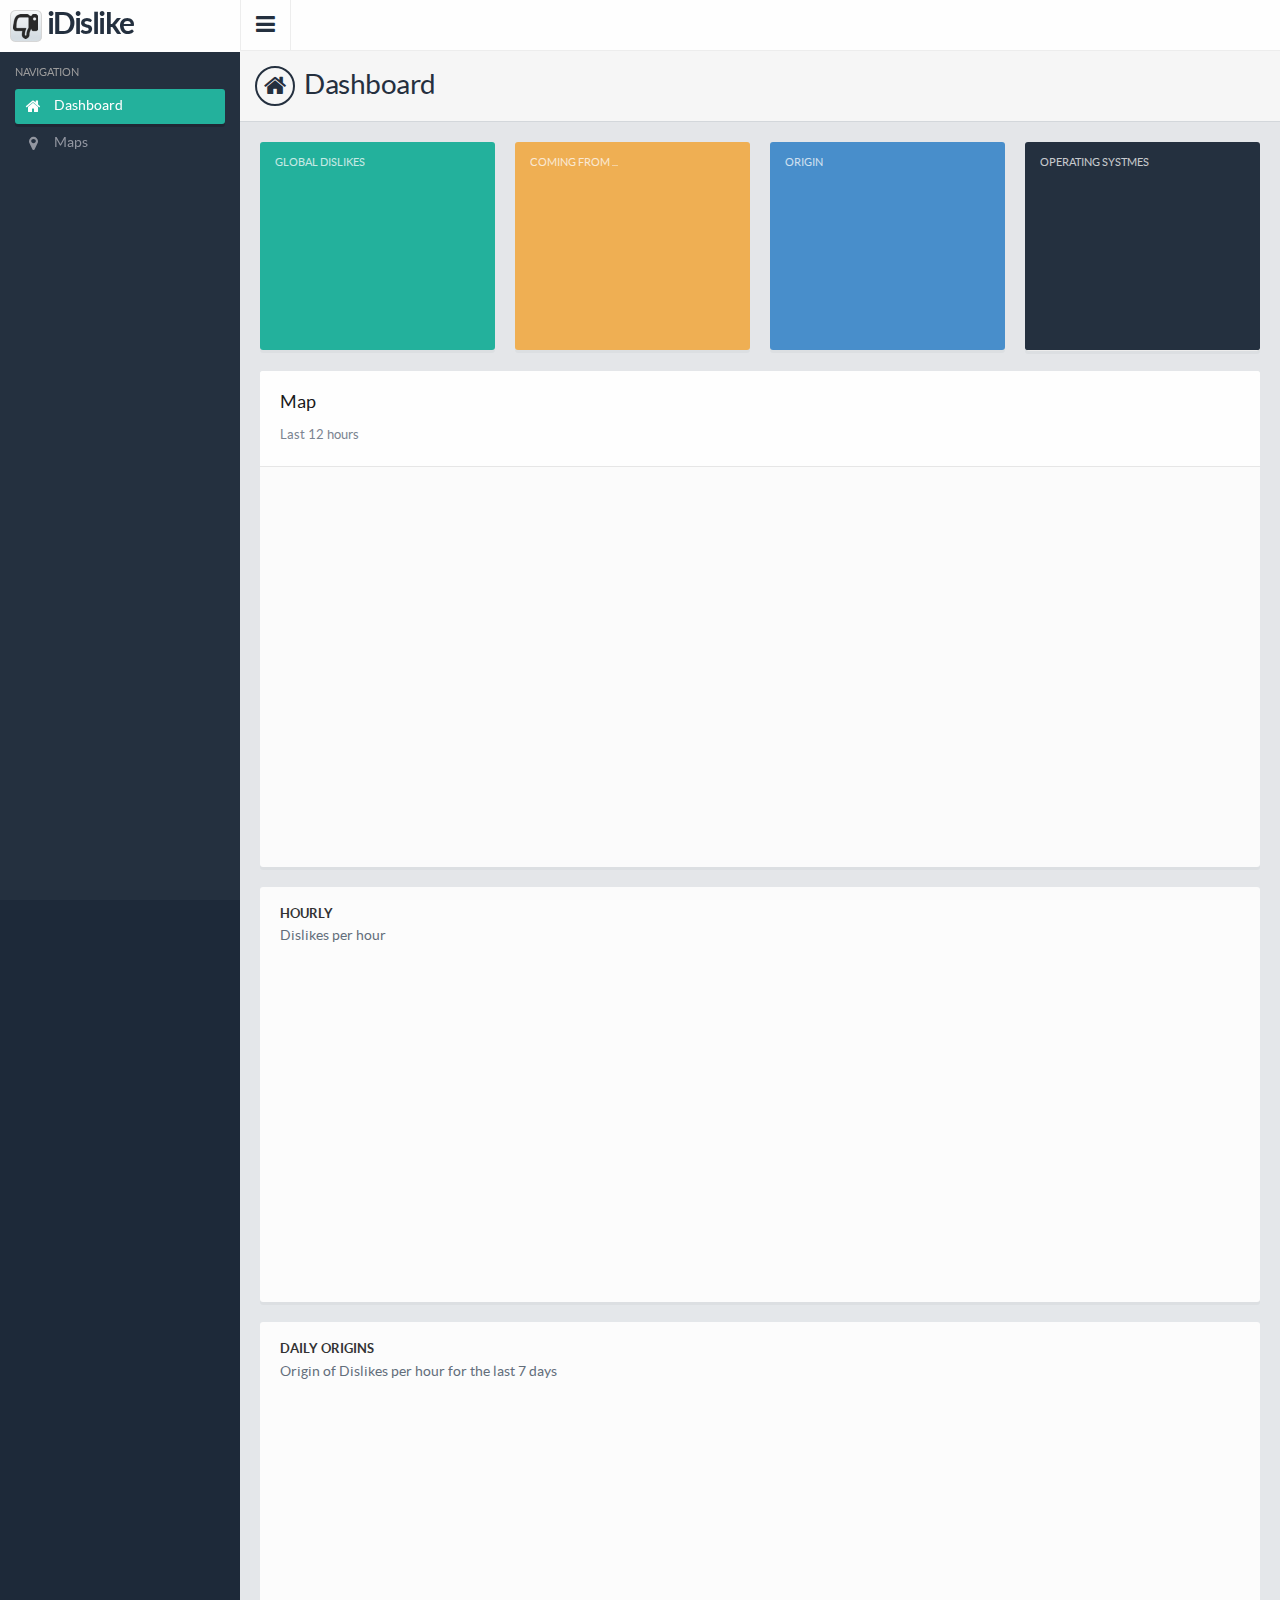
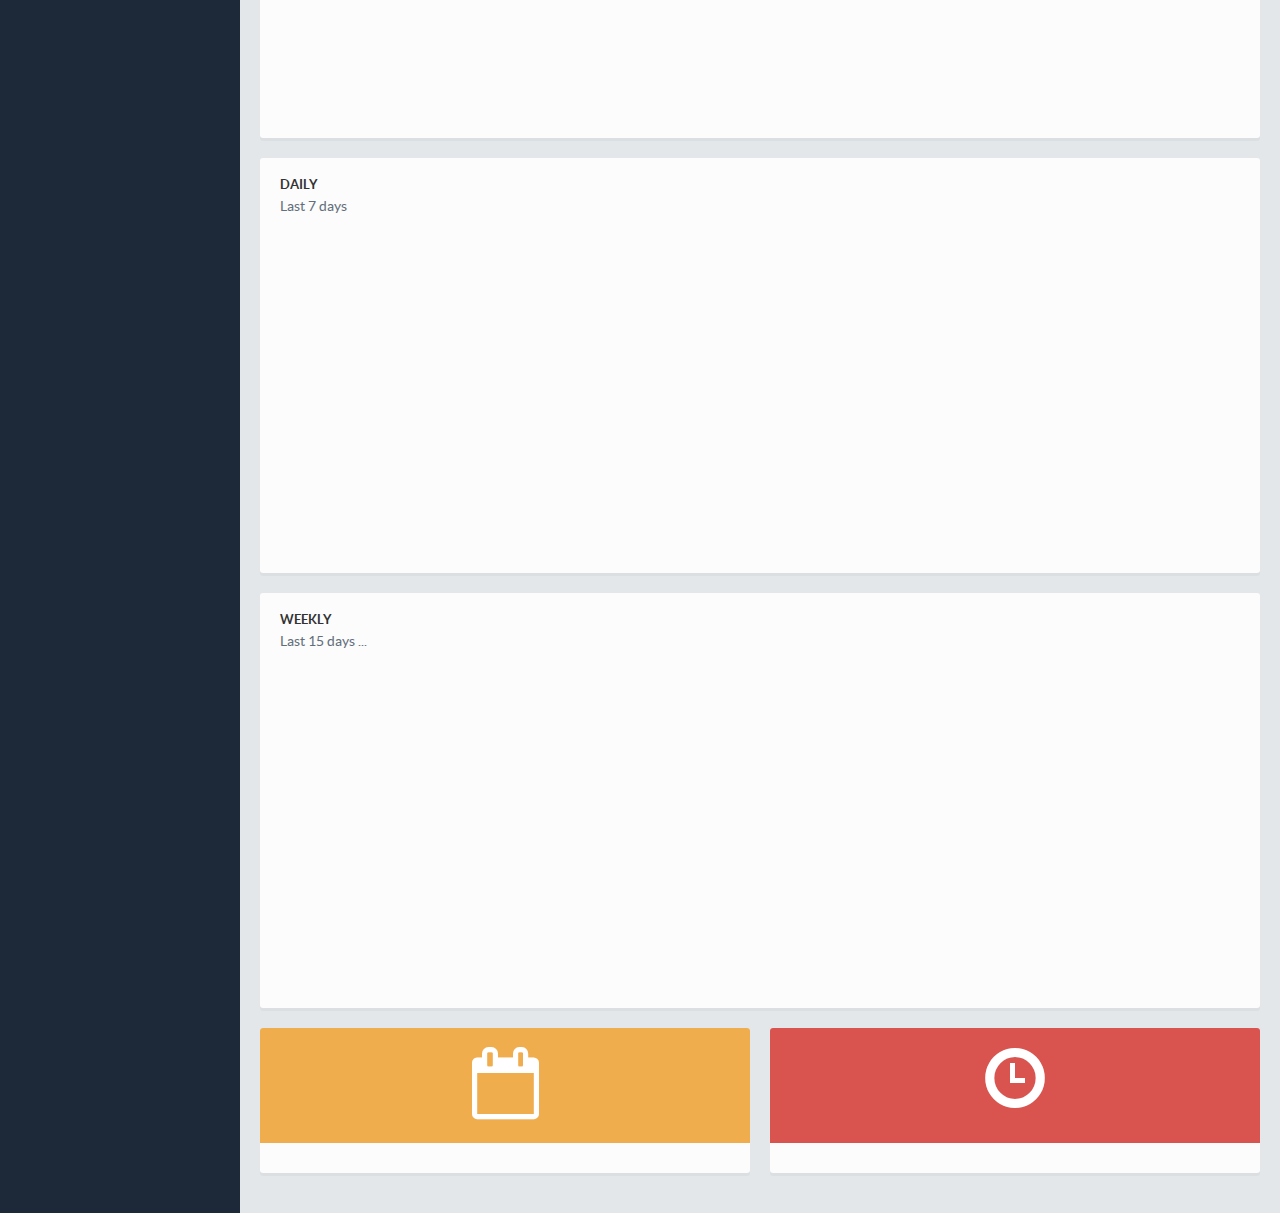
==== commit 87746302: "- updating calls path - updating git ignore - preparing CI" ====
--- a/index.html
+++ b/index.html
@@ -2,6 +2,7 @@
 <html lang="en">
 <head>
   <meta charset="utf-8">
+    <!-- __VERSION__ -->
   <meta name="viewport" content="width=device-width, initial-scale=1.0, maximum-scale=1.0">
     <meta http-equiv="Expires" content="Tue, 01 Jan 2000 12:12:12 GMT">
     <meta http-equiv="Pragma" content="no-cache">
